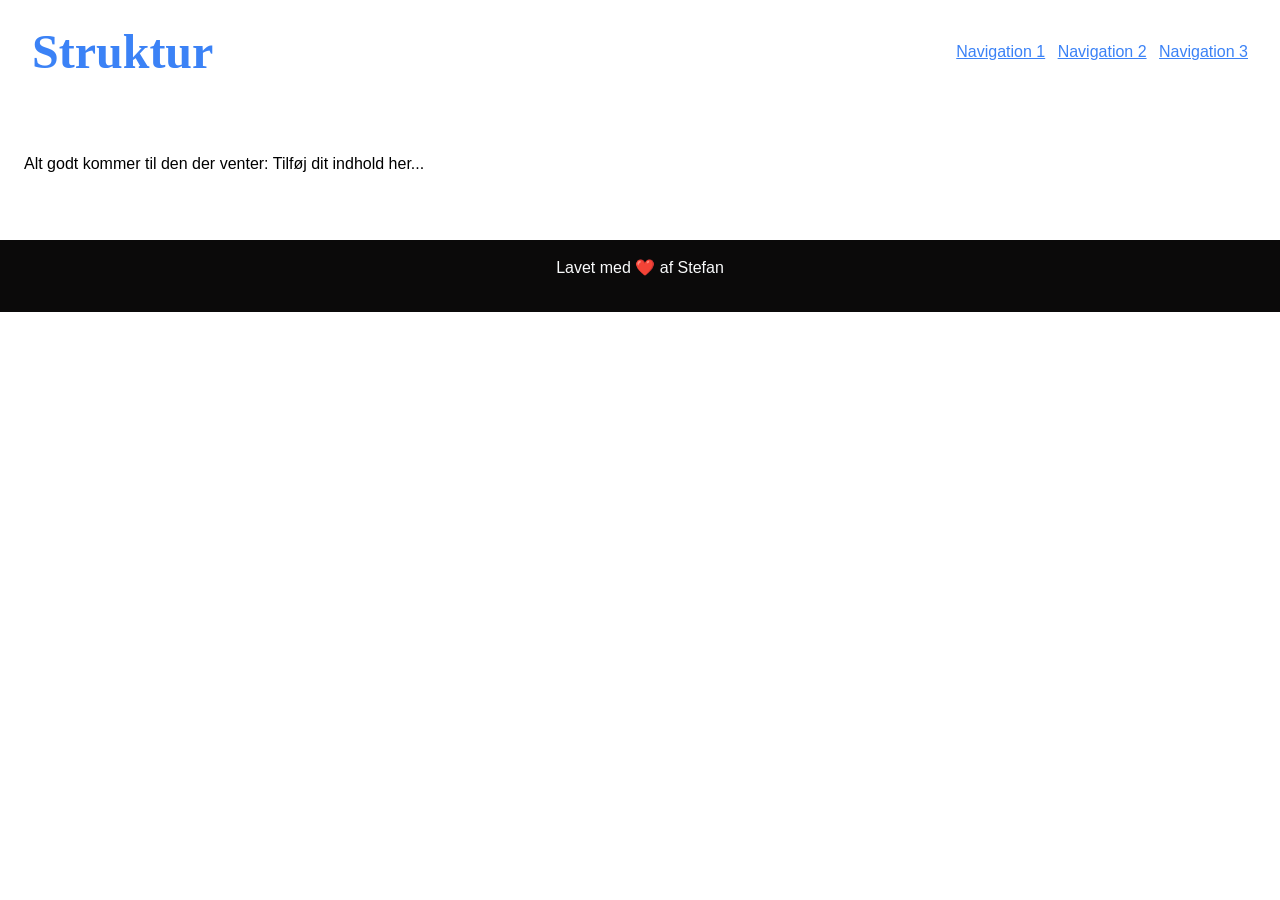
==== blank.html @ 2397a7b3 "Initial commit" ====
<!DOCTYPE html>
<html lang="da">
<head>
    <meta charset="UTF-8">
    <meta name="viewport" content="width=device-width, initial-scale=1.0">
    <link rel="stylesheet" href="system.css">
    <title>Blank Struktur</title>
</head>
<body>
    <!-- Header -->
    <header class="">
        <div class="container flex flex-row justify-between items-center p-md">
            <div class="logo"><a href="/" class="text-decoration-none text-xl">Struktur</a></div>
            <nav class="hidden visible-md">
                <a href="#" class="p-r-sm">Navigation 1</a>
                <a href="#" class="p-r-sm">Navigation 2</a>
                <a href="#">Navigation 3</a>
            </nav>
            <div class="navicon hidden-md">
                <svg xmlns="http://www.w3.org/2000/svg" fill="none" viewBox="0 0 24 24" stroke-width="1.5" stroke="currentColor" class="size-6" height="32" width="32">
                <path stroke-linecap="round" stroke-linejoin="round" d="M3.75 6.75h16.5M3.75 12h16.5m-16.5 5.25h16.5" />
                </svg>
            </div>
            <nav class="mobile-menu hidden flex-col justify-center items-center hidden-md">
                <a href="#" class="p-r-sm">Navigation 1</a>
                <a href="#" class="p-r-sm">Navigation 2</a>
                <a href="#">Navigation 3</a>
            </nav>
        </div>
    </header>
    <!-- Header slut -->

    <!-- Main -->
    <main>
        <div class="container grid">
            <div class="col-12 ">
                <p>Alt godt kommer til den der venter: Tilføj dit indhold her...</p>
            </div>
        </div>
    </main>
    <!-- Main slut -->

    <!-- Footer -->
    <footer class="container-full bg-dark text-bright">
        <div class="container text-center p-md">
            <p>Lavet med ❤️ af Stefan</p>
        </div>
    </footer>

    <!-- Inkluderer scripts-->
    <script src="js.js"></script>
</body>
</html>
---- system.css ----
/*
System styles
1: Reset
2: Variable & tokens
3: Layout containers & Breakpoints
4: Layout/Grid
5: Tekst & Typografi
6: Forms
7: Links & Buttons
8: Medier
9: Hjælpere
10: Komponenter
11: Animationer
12: Custom CSS
*/

/* ========== 1: Reset ========== */

* {
  margin: 0;
  padding: 0;
  box-sizing: border-box;
}

body {
  font-family: system-ui, -apple-system, sans-serif;
  line-height: 1.5;
  -webkit-font-smoothing: antialiased;
  -moz-osx-font-smoothing: grayscale;
}

ul, ol {
  list-style: none;
}

a {
  text-decoration: none;
  color: inherit;
}

img {
  max-width: 100%;
  display: block;
}

button, input, textarea, select {
  font: inherit;
  border: none;
  background: transparent;
}

:focus-visible {
  outline: 2px solid currentColor;
  outline-offset: 2px;
}



/* ========== 2: Variable & tokens ========== */

:root {
/* farver*/
    --color-primary: rgba(59, 130, 246, 1); /* En blålig primærfarve */
    --color-primary-light: rgba(99, 156, 255, 1);
    --color-primary-dark: rgba(37, 99, 235, 1);
    --color-secondary: rgba(249, 115, 22, 1); /* En orange sekundærfarve */
    --color-secondary-light: rgba(251, 146, 60, 1);
    --color-secondary-dark: rgba(234, 88, 12, 1);
    --color-dark: rgb(11, 10, 10);
    --color-bright: rgba(249, 250, 251, 1);

/* Spacing */
    --space-zero: 0;
    --space-xs: 0.25rem;
    --space-sm: 0.5rem;
    --space-md: 1rem;
    --space-lg: 1.5rem;
    --space-xl: 2rem;
    --space-xxl: 3rem;
    --space-xxxl: 6rem;

/* Font-størrelser */
    --font-size-sm: 0.75rem;
    --font-size-base: 1rem;
    --font-size-md: 1.5rem;
    --font-size-lg: 2rem;
    --font-size-xl: 3rem;
    --font-weight-light: 300;
    --font-weight-normal: 400;
    --font-weight-bold: 700;

/* Fonte */
  --font-family-sans: sans-serif;
  --font-family-serif: serif;
  --font-family-mono: monospace;

/* Containers */
    --container-full: 100%;
    --container-wide: 1280px;
    --container-narrow: 640px;
    --container-fluid: calc(100% - var(--space-md) * 2);
    --container-padding: 1rem;
    --container-padding-sm: 0.5rem;

  /* Borders & Radius */
  --radius-sm: 0.25rem;
  --radius-md: 0.5rem;
  --radius-lg: 1rem;
  --radius-full: 9999px;

  --border-width-sm: 1px;
  --border-width-md: 2px;
  --border-width-lg: 4px;

  /* Shadows */
  --shadow-sm: 0 1px 2px rgba(0, 0, 0, 0.1);
  --shadow-md: 0 4px 6px rgba(0, 0, 0, 0.1);
  --shadow-lg: 0 10px 15px rgba(0, 0, 0, 0.1);
}

/* Surface Tokens / classes*/
.bg-primary {
    background-color: var(--color-primary);
}
.text-primary {
    color: var(--color-primary);
}
.bg-primary-light {
    background-color: var(--color-primary-light);
}
.text-primary-light {
    color: var(--color-primary-light);
}
.bg-primary-dark {
    background-color: var(--color-primary-dark);
}
.text-primary-dark {
    color: var(--color-primary-dark);
}
.bg-secondary {
    background-color: var(--color-secondary);
}
.text-secondary {
    color: var(--color-secondary);
}
.bg-secondary-light {
    background-color: var(--color-secondary-light);
}
.text-secondary-light {
    color: var(--color-secondary-light);
}
.bg-secondary-dark {
    background-color: var(--color-secondary-dark);
}
.text-secondary-dark {
    color: var(--color-secondary-dark);
}

.bg-dark {
    background-color: var(--color-dark);
}
.text-dark {
    color: var(--color-dark);
}
.bg-bright {
    background-color: var(--color-bright);
}
.text-bright {
    color: var(--color-bright);
}

/* rounded tokens /classes */
.rounded-sm {
    border-radius: var(--radius-sm);
}
.rounded-md {
    border-radius: var(--radius-md);
}
.rounded-lg {
    border-radius: var(--radius-lg);
}
.rounded-full {
    border-radius: var(--radius-full);
}
.rounded-sm-top {
    border-top-left-radius: var(--radius-sm);
    border-top-right-radius: var(--radius-sm);
}
.rounded-md-top {
    border-top-left-radius: var(--radius-md);
    border-top-right-radius: var(--radius-md);
}
.rounded-lg-top {
    border-top-left-radius: var(--radius-lg);
    border-top-right-radius: var(--radius-lg);
}
.rounded-full-top {
    border-top-left-radius: var(--radius-full);
    border-top-right-radius: var(--radius-full);
}
.rounded-sm-bottom {
    border-bottom-left-radius: var(--radius-sm);
    border-bottom-right-radius: var(--radius-sm);
}
.rounded-md-bottom {
    border-bottom-left-radius: var(--radius-md);
    border-bottom-right-radius: var(--radius-md);
}
.rounded-lg-bottom {
    border-bottom-left-radius: var(--radius-lg);
    border-bottom-right-radius: var(--radius-lg);
}
.rounded-full-bottom {
    border-bottom-left-radius: var(--radius-full);
    border-bottom-right-radius: var(--radius-full);
}

/*border tokens classes*/
.border-sm {
    border: var(--border-width-sm) solid currentColor;
}
.border-md {
    border: var(--border-width-md) solid currentColor;
}
.border-lg {
    border: var(--border-width-lg) solid currentColor;
}

/* ========== 3: Layout containers & Breakpoints ========== */

.container {
    width: var(--container-fluid);
    max-width: var(--container-wide);
    margin: 0 auto;
    }

.container-narrow{
    width: var(--container-fluid);
    max-width: var(--container-narrow);
    margin: 0 auto;
}

.container-full {
    width: var(--container-full);
    margin: 0 auto;
}

.container, .container-narrow, .container-fluid {
    padding: var(--space-xxl) var(--space-md);
}



/* ========== 4: Layout/Grid ========== */

/* Grundlæggende grid (mobile-first) */
.grid {
    display: grid;
    grid-template-columns: repeat(12, 1fr);
    gap: var(--space-sm); 
    margin: 0 calc(var(--space-sm) / 2);
    grid-auto-rows: minmax(var(--space-xl), auto);
}
@media (min-width: 400px) {
    .grid {
        gap: var(--space-md); 
        margin: 0 calc(var(--space-md) / 2);
    }
}

/* Responsive kolonne-klasser  */
.col-1 { grid-column: auto / span 1; }
.col-2 { grid-column: auto / span 2; }
.col-3 { grid-column: auto / span 3; }
.col-4 { grid-column: auto / span 4; }
.col-5 { grid-column: auto / span 5; }
.col-6 { grid-column: auto / span 6; }
.col-7 { grid-column: auto / span 7; }
.col-8 { grid-column: auto / span 8; }
.col-9 { grid-column: auto / span 9; }
.col-10 { grid-column: auto / span 10; }
.col-11 { grid-column: auto / span 11; }
.col-12 { grid-column: auto / span 12; }

/* Mellemstore skærme (sm: ≥760px) */
@media (min-width: 760px) {
    .col-sm-1 { grid-column: auto / span 1; }
    .col-sm-2 { grid-column: auto / span 2; }
    .col-sm-3 { grid-column: auto / span 3; }
    .col-sm-4 { grid-column: auto / span 4; }
    .col-sm-5 { grid-column: auto / span 5; }
    .col-sm-6 { grid-column: auto / span 6; }
    .col-sm-7 { grid-column: auto / span 7; }
    .col-sm-8 { grid-column: auto / span 8; }
    .col-sm-9 { grid-column: auto / span 9; }
    .col-sm-10 { grid-column: auto / span 10; }
    .col-sm-11 { grid-column: auto / span 11; }
    .col-sm-12 { grid-column: auto / span 12; }
}

/* Store skærme (md: ≥960px) */
@media (min-width: 960px) {
    .col-md-1 { grid-column: auto / span 1; }
    .col-md-2 { grid-column: auto / span 2; }
    .col-md-3 { grid-column: auto / span 3; }
    .col-md-4 { grid-column: auto / span 4; }
    .col-md-5 { grid-column: auto / span 5; }
    .col-md-6 { grid-column: auto / span 6; }
    .col-md-7 { grid-column: auto / span 7; }
    .col-md-8 { grid-column: auto / span 8; }
    .col-md-9 { grid-column: auto / span 9; }
    .col-md-10 { grid-column: auto / span 10; }
    .col-md-11 { grid-column: auto / span 11; }
    .col-md-12 { grid-column: auto / span 12; }
}

/* Extra store skærme (lg: ≥1280px) */
@media (min-width: 1280px) {
    .col-lg-1 { grid-column: auto / span 1; }
    .col-lg-2 { grid-column: auto / span 2; }
    .col-lg-3 { grid-column: auto / span 3; }
    .col-lg-4 { grid-column: auto / span 4; }
    .col-lg-5 { grid-column: auto / span 5; }
    .col-lg-6 { grid-column: auto / span 6; }
    .col-lg-7 { grid-column: auto / span 7; }
    .col-lg-8 { grid-column: auto / span 8; }
    .col-lg-9 { grid-column: auto / span 9; }
    .col-lg-10 { grid-column: auto / span 10; }
    .col-lg-11 { grid-column: auto / span 11; }
    .col-lg-12 { grid-column: auto / span 12; }
}

/* Col-start classes til at definere startpositioner...*/
.col-start-1 { grid-column-start: 1; }
.col-start-2 { grid-column-start: 2; }
.col-start-3 { grid-column-start: 3; }
.col-start-4 { grid-column-start: 4; }
.col-start-5 { grid-column-start: 5; }
.col-start-6 { grid-column-start: 6; }
.col-start-7 { grid-column-start: 7; }
.col-start-8 { grid-column-start: 8; }
.col-start-9 { grid-column-start: 9; }
.col-start-10 { grid-column-start: 10; }
.col-start-11 { grid-column-start: 11; }
.col-start-12 { grid-column-start: 12; }

/* Mellemstore skærme (sm: ≥760px) */
@media (min-width: 760px) {
    .col-sm-start-1 { grid-column-start: 1; }
    .col-sm-start-2 { grid-column-start: 2; }
    .col-sm-start-3 { grid-column-start: 3; }
    .col-sm-start-4 { grid-column-start: 4; }
    .col-sm-start-5 { grid-column-start: 5; }
    .col-sm-start-6 { grid-column-start: 6; }
    .col-sm-start-7 { grid-column-start: 7; }
    .col-sm-start-8 { grid-column-start: 8; }
    .col-sm-start-9 { grid-column-start: 9; }
    .col-sm-start-10 { grid-column-start: 10; }
    .col-sm-start-11 { grid-column-start: 11; }
    .col-sm-start-12 { grid-column-start: 12; }
}

/* Store skærme (md: ≥960px) */
@media (min-width: 960px) {
    .col-md-start-1 { grid-column-start: 1; }
    .col-md-start-2 { grid-column-start: 2; }
    .col-md-start-3 { grid-column-start: 3; }
    .col-md-start-4 { grid-column-start: 4; }
    .col-md-start-5 { grid-column-start: 5; }
    .col-md-start-6 { grid-column-start: 6; }
    .col-md-start-7 { grid-column-start: 7; }
    .col-md-start-8 { grid-column-start: 8; }
    .col-md-start-9 { grid-column-start: 9; }
    .col-md-start-10 { grid-column-start: 10; }
    .col-md-start-11 { grid-column-start: 11; }
    .col-md-start-12 { grid-column-start: 12; }
}

/* Extra store skærme (lg: ≥1200px) */
@media (min-width: 1200px) {
    .col-lg-start-1 { grid-column-start: 1; }
    .col-lg-start-2 { grid-column-start: 2; }
    .col-lg-start-3 { grid-column-start: 3; }
    .col-lg-start-4 { grid-column-start: 4; }
    .col-lg-start-5 { grid-column-start: 5; }
    .col-lg-start-6 { grid-column-start: 6; }
    .col-lg-start-7 { grid-column-start: 7; }
    .col-lg-start-8 { grid-column-start: 8; }
    .col-lg-start-9 { grid-column-start: 9; }
    .col-lg-start-10 { grid-column-start: 10; }
    .col-lg-start-11 { grid-column-start: 11; }
    .col-lg-start-12 { grid-column-start: 12; }
}

/* Nested grid */
.nested-grid {
    display: grid;
    grid-template-columns: repeat(12, 1fr);
    gap: var(--space-md); /* 2 * 8px */
    margin-top: var(--space-xl); /* 2 * 8px */
}

/* Kolonne-klasser til det nestede grid */
.nested-grid > [class*="col-"] {
    background-color: #e0e0e0;
    border: 1px solid #ccc;
}

/* Lodret justering af indhold */
    .content-start { align-content: flex-start; }
    .content-center { align-content: center; }
    .content-end { align-content: flex-end; }
    .content-between { align-content: space-between; }
    .content-around { align-content: space-around; }
    .content-stretch { align-content: stretch; }

/* Flexbox classes */

/* Flebox display */
.flex          { display: flex; }
.inline-flex   { display: inline-flex; }

/* Flebox retning */
.flex-row        { flex-direction: row; }
.flex-row-reverse { flex-direction: row-reverse; }
.flex-col        { flex-direction: column; }
.flex-col-reverse { flex-direction: column-reverse; }

/* Justering af indhold */
.justify-start    { justify-content: flex-start; }
.justify-end      { justify-content: flex-end; }
.justify-center   { justify-content: center; }
.justify-between  { justify-content: space-between; }
.justify-around   { justify-content: space-around; }
.justify-evenly   { justify-content: space-evenly; }

/* Lodret justering */
.items-start      { align-items: flex-start; }
.items-end        { align-items: flex-end; }
.items-center     { align-items: center; }
.items-baseline   { align-items: baseline; }
.items-stretch    { align-items: stretch; }

/* Individuel lodret justering */
.self-start      { align-self: flex-start; }
.self-end        { align-self: flex-end; }
.self-center     { align-self: center; }
.self-baseline   { align-self: baseline; }
.self-stretch    { align-self: stretch; }

/* Individuel vandret justering */
.justify-self-start  { justify-self: start; }
.justify-self-end    { justify-self: end; }
.justify-self-center { justify-self: center; }
.justify-self-stretch { justify-self: stretch; }

/* Omflytning */
.flex-wrap        { flex-wrap: wrap; }
.flex-nowrap      { flex-wrap: nowrap; }
.flex-wrap-reverse { flex-wrap: wrap-reverse; }

/* Gaps = Afstand mellem elementer */
.gap-zero   { gap: var(--space-zero); }
.gap-xs  { gap: var(--space-xs); }
.gap-sm  { gap: var(--space-sm); }
.gap-md  { gap: var(--space-md); }
.gap-lg  { gap: var(--space-lg); }  
.gap-xl  { gap: var(--space-xl); }
.gap-xxl { gap: var(--space-xxl); }

/* Små skærme (≥400px) */
@media (min-width: 400px) {
  .xs\:gap-zero   { gap: var(--space-zero); }
  .xs\:gap-xs  { gap: var(--space-xs); }
  .xs\:gap-sm  { gap: var(--space-sm); }
  .xs\:gap-md  { gap: var(--space-md); }
  .xs\:gap-lg  { gap: var(--space-lg); }  
  .xs\:gap-xl  { gap: var(--space-xl); }
  .xs\:gap-xxl { gap: var(--space-xxl); }
}

/* Tablet skærme (≥760px) */
@media (min-width: 760px) {
  .sm\:gap-zero   { gap: var(--space-zero); }
  .sm\:gap-xs  { gap: var(--space-xs); }
  .sm\:gap-sm  { gap: var(--space-sm); }
  .sm\:gap-md  { gap: var(--space-md); }
  .sm\:gap-lg  { gap: var(--space-lg); }  
  .sm\:gap-xl  { gap: var(--space-xl); }
  .sm\:gap-xxl { gap: var(--space-xxl); }
}

/* Mellemstore skærme (≥960px) */
@media (min-width: 960px) {
  .md\:gap-zero   { gap: var(--space-zero); }
  .md\:gap-xs  { gap: var(--space-xs); }
  .md\:gap-sm  { gap: var(--space-sm); }
  .md\:gap-md  { gap: var(--space-md); }
  .md\:gap-lg  { gap: var(--space-lg); }  
  .md\:gap-xl  { gap: var(--space-xl); }
  .md\:gap-xxl { gap: var(--space-xxl); }
}

/* Store skærme (≥1200px) */
@media (min-width: 1200px) {
  .lg\:gap-zero   { gap: var(--space-zero); }
  .lg\:gap-xs  { gap: var(--space-xs); }
  .lg\:gap-sm  { gap: var(--space-sm); }
  .lg\:gap-md  { gap: var(--space-md); }
  .lg\:gap-lg  { gap: var(--space-lg); }  
  .lg\:gap-xl  { gap: var(--space-xl); }
  .lg\:gap-xxl { gap: var(--space-xxl); }
}



/* ========== 5: Tekst & Typografi ========== */

body {
    font-size: var(--font-size-base);
    font-family: var(--font-family-sans);
    line-height: 1.5;
}
p {
  margin-bottom: var(--space-md);
}
h1, h2, h3, .text-xl, .text-lg, .text-md {
    font-weight: var(--font-weight-bold);
    margin-bottom: var(--space-md);
    font-family: var(--font-family-serif);
    line-height: 1.5;
}
.text-sm {
    font-size: var(--font-size-sm);
}
h1, .text-xl {
    font-size: var(--font-size-xl);
}
h2, .text-lg {
    font-size: var(--font-size-lg);
}
h3, .text-md {
    font-size: var(--font-size-md);
}
.text-light{
    font-weight: var(--font-weight-light);
}
.text-normal{
    font-weight: var(--font-weight-normal);
}
.text-bold{
    font-weight: var(--font-weight-bold);
}

/* Tekstjustering */
/* Standard tekstjustering (mobil-first) */
.text-left   { text-align: left; }
.text-center { text-align: center; }
.text-right  { text-align: right; }
.text-justify { text-align: justify; }

/* Tablet skærme (≥760px) */
@media (min-width: 760px) {
    .sm\:text-left   { text-align: left; }
    .sm\:text-center { text-align: center; }
    .sm\:text-right  { text-align: right; }
    .sm\:text-justify { text-align: justify; }
}

/* Mellemstore skærme (≥960px) */
@media (min-width: 960px) {
    .md\:text-left   { text-align: left; }
    .md\:text-center { text-align: center; }
    .md\:text-right  { text-align: right; }
    .md\:text-justify { text-align: justify; }
}

/* Store skærme (≥1200px) */
@media (min-width: 1200px) {
    .lg\:text-left   { text-align: left; }
    .lg\:text-center { text-align: center; }
    .lg\:text-right  { text-align: right; }
    .lg\:text-justify { text-align: justify; }
}



/* ========== 6: Forms ========== */
.form-group {
  margin-bottom: var(--space-md);
}

label {
  display: block;
  margin-bottom: var(--space-xs);
  font-weight: var(--font-weight-bold);
  color: var(--color-dark);
}

input,
textarea,
select {
  width: 100%;
  padding: var(--space-sm) var(--space-md);
  border: 1px solid #d1d5db;
  border-radius: var(--radius-sm);
  font-family: inherit;
  font-size: var(--font-size-base);
  transition: border-color 0.2s ease, box-shadow 0.2s ease;
}

input:focus,
textarea:focus,
select:focus {
  outline: none;
  border-color: var(--color-primary);
  box-shadow: 0 0 0 3px rgba(59, 130, 246, 0.1);
}

input[type="checkbox"],
input[type="radio"] {
  width: auto;
  margin-right: var(--space-xs);
}

.form-help {
  font-size: var(--font-size-sm);
  color: #6b7280;
  margin-top: var(--space-xs);
}

/* Form validering */
input:invalid,
textarea:invalid,
select:invalid {
  border-color: var(--color-error);
}

input:valid,
textarea:valid,
select:valid {
  border-color: var(--color-success);
}

/* File input */
input[type="file"] {
  border: none;
  padding: 0;
}

/* Range input */
input[type="range"] {
  width: 100%;
  height: 4px;
  -webkit-appearance: none;
  background: #e5e7eb;
  border-radius: var(--radius-full);
  outline: none;
}

input[type="range"]::-webkit-slider-thumb {
  -webkit-appearance: none;
  appearance: none;
  width: var(--space-md);
  height: var(--space-md);
  background: var(--color-primary);
  border-radius: var(--radius-full);
  cursor: pointer;
}




/* ========== 7: links & Buttons ========== */

input[type="submit"],
button, .btn {
  background-color: var(--color-primary);
  color: var(--color-bright);
  padding: var(--space-sm) var(--space-md);
  border: 1px solid var(--color-primary-dark);
  border-radius: var(--radius-sm);
  cursor: pointer;
  transition: background-color 0.2s ease;
    text-decoration: none;
}   
input[type="submit"]:hover,
button:hover, .btn:hover {
  background-color: var(--color-primary-dark);
   text-decoration: none;
   color: var(--color-bright);
}

/* Knap-varianter */
.btn-primary {
  background-color: var(--color-primary);
  color: white;
}

.btn-primary:hover {
  background-color: var(--color-primary-dark);
}

.btn-secondary {
  background-color: var(--color-secondary);
  color: white;
}

.btn-secondary:hover {
  background-color: var(--color-secondary-dark);
}

.btn-outline {
  background-color: transparent;
  color: var(--color-bright);
  border-color: var(--color-primary);
}

.btn-outline:hover {
  background-color: var(--color-primary-light);
  color: white;
}

/* knap størrelser*/
.btn-sm {
  padding: var(--space-xs) var(--space-sm);
  font-size: var(--font-size-sm);
}

.btn-md {
  padding: var(--space-sm) var(--space-md);
  font-size: var(--font-size-base);
}

.btn-lg {
  padding: var(--space-md) var(--space-lg);
  font-size: var(--font-size-lg);
}
.btn-full{
  padding: var(--space-md) var(--space-lg);
  font-size: var(--font-size-lg);
  width: 100%;
}


/* links / a hrefs*/
a {
  color: var(--color-primary);
  text-decoration: underline;
  transition: color 0.2s ease;
}

a:hover {
  color: var(--color-primary-dark);
  text-decoration: none;
}



/* ========== 8: Medier ========== */
img {
    width: 100%;
    max-width: 100%;
    height: auto;
}




/* ========== 9: Hjælpere ========== */

/*fjern tekstunderstregning*/
.text-decoration-none { text-decoration: none; }

/* Mobil (default) */
.hidden   { display: none; }
.visible    { display: block; }

/* Mellemstore skærme (sm: ≥760px) */
@media (min-width: 760px) {
  .hidden-sm   { display: none; }
  .visible-sm    { display: block; }
}

/* Store skærme (md: ≥960px) */
@media (min-width: 960px) {
  .hidden-md   { display: none; }
  .visible-md    { display: block; }
}

/* Extra store skærme (lg: ≥1200px) */
@media (min-width: 1200px) {
  .hidden-lg   { display: none; }
  .visible-lg    { display: block; }
}

/* Padding classes */
.p-zero { padding: var(--space-zero); }
.p-xs { padding: var(--space-xs); }
.p-sm { padding: var(--space-sm); }
.p-md { padding: var(--space-md); }   
.p-lg { padding: var(--space-lg); }
.p-xl { padding: var(--space-xl); } 
.p-xxl { padding: var(--space-xxl); }
.p-xxxl { padding: var(--space-xxxl); }
.p-t-zero { padding-top: var(--space-zero); }
.p-t-xs { padding-top: var(--space-xs); }
.p-t-sm { padding-top: var(--space-sm); }
.p-t-md { padding-top: var(--space-md); }   
.p-t-lg { padding-top: var(--space-lg); }
.p-t-xl { padding-top: var(--space-xl); } 
.p-t-xxl { padding-top: var(--space-xxl); }
.p-t-xxxl { padding-top: var(--space-xxxl); }
.p-r-zero { padding-right: var(--space-zero); }
.p-r-xs { padding-right: var(--space-xs); }
.p-r-sm { padding-right: var(--space-sm); }
.p-r-md { padding-right: var(--space-md); }   
.p-r-lg { padding-right: var(--space-lg); }
.p-r-xl { padding-right: var(--space-xl); } 
.p-r-xxl { padding-right: var(--space-xxl); }
.p-r-xxxl { padding-right: var(--space-xxxl); }
.p-b-zero { padding-bottom: var(--space-zero); }
.p-b-xs { padding-bottom: var(--space-xs); }
.p-b-sm { padding-bottom: var(--space-sm); }
.p-b-md { padding-bottom: var(--space-md); }   
.p-b-lg { padding-bottom: var(--space-lg); }
.p-b-xl { padding-bottom: var(--space-xl); } 
.p-b-xxl { padding-bottom: var(--space-xxl); }
.p-b-xxxl { padding-bottom: var(--space-xxxl); }
.p-l-zero { padding-left: var(--space-zero); }
.p-l-xs { padding-left: var(--space-xs); }
.p-l-sm { padding-left: var(--space-sm); }
.p-l-md { padding-left: var(--space-md); }   
.p-l-lg { padding-left: var(--space-lg); }
.p-l-xl { padding-left: var(--space-xl); } 
.p-l-xxl { padding-left: var(--space-xxl); }
.p-l-xxxl { padding-left: var(--space-xxxl); }

/* Margin classes */
.m-zero { margin: var(--space-zero); }
.m-xs { margin: var(--space-xs); }
.m-sm { margin: var(--space-sm); }
.m-md { margin: var(--space-md); }   
.m-lg { margin: var(--space-lg); }
.m-xl { margin: var(--space-xl); } 
.m-xxl { margin: var(--space-xxl); }
.m-xxxl { margin: var(--space-xxxl); }
.m-t-zero { margin-top: var(--space-zero); }
.m-t-xs { margin-top: var(--space-xs); }
.m-t-sm { margin-top: var(--space-sm); }
.m-t-md { margin-top: var(--space-md); }   
.m-t-lg { margin-top: var(--space-lg); }
.m-t-xl { margin-top: var(--space-xl); } 
.m-t-xxl { margin-top: var(--space-xxl); }
.m-t-xxxl { margin-top: var(--space-xxxl); }
.m-r-zero { margin-right: var(--space-zero); }
.m-r-xs { margin-right: var(--space-xs); }
.m-r-sm { margin-right: var(--space-sm); }
.m-r-md { margin-right: var(--space-md); }   
.m-r-lg { margin-right: var(--space-lg); }
.m-r-xl { margin-right: var(--space-xl); } 
.m-r-xxl { margin-right: var(--space-xxl); }
.m-r-xxxl { margin-right: var(--space-xxxl); }
.m-b-zero { margin-bottom: var(--space-zero); }
.m-b-xs { margin-bottom: var(--space-xs); }
.m-b-sm { margin-bottom: var(--space-sm); }
.m-b-md { margin-bottom: var(--space-md); }   
.m-b-lg { margin-bottom: var(--space-lg); }
.m-b-xl { margin-bottom: var(--space-xl); } 
.m-b-xxl { margin-bottom: var(--space-xxl); }
.m-b-xxxl { margin-bottom: var(--space-xxxl); }
.m-l-zero { margin-left: var(--space-zero); }
.m-l-xs { margin-left: var(--space-xs); }
.m-l-sm { margin-left: var(--space-sm); }
.m-l-md { margin-left: var(--space-md); }   
.m-l-lg { margin-left: var(--space-lg); }
.m-l-xl { margin-left: var(--space-xl); } 
.m-l-xxl { margin-left: var(--space-xxl); }
.m-l-xxxl { margin-left: var(--space-xxxl); }



/* ========== 10: Komponenter ========== */

/*Navbar*/
/* Navbar styling */
.navbarfixed {
    position: fixed;
    top: 0;
    left: 0;
    width: 100%;
    background: var(--color-bright);
}
.mobile-menu{
  position: fixed;
  top: 0;
  left: 0;
  bottom: 0;
  background-color: var(--color-bright);
  width: 100%;
  padding: 96px var(--space-xl);
  z-index: 1000;
}
.mobile-menu a {
  padding: var(--space-sm) 0;
}
.logo, .navicon{
  z-index: 1001;
}

/* Cards */
.card {
  background-color: white;
  border-radius: var(--radius-md);
  box-shadow: var(--shadow-sm);
  padding: var(--space-md);
  margin-bottom: var(--space-md);
  border: 1px solid #f3f4f6;
  transition: box-shadow 0.2s ease, transform 0.2s ease;
}

.card:hover {
  box-shadow: var(--shadow-md);
  transform: translateY(-2px);
}

.card-header {
  margin-bottom: var(--space-md);
}

.card-title {
  font-size: var(--font-size-xl);
  font-weight: var(--font-weight-bold);
  margin-bottom: var(--space-sm);
}

.card-text {
  color: var(--color-secondary-dark);
}

/* ========== 11: Animationer ========== */
/* Glat scrolling for anker-links */
html {
    scroll-behavior: smooth;
}

/* ========== 12: Custom CSS ========== */
/* Tilføj dine egne brugerdefinerede stilarter her - eller tilføj dem i en separat fil */
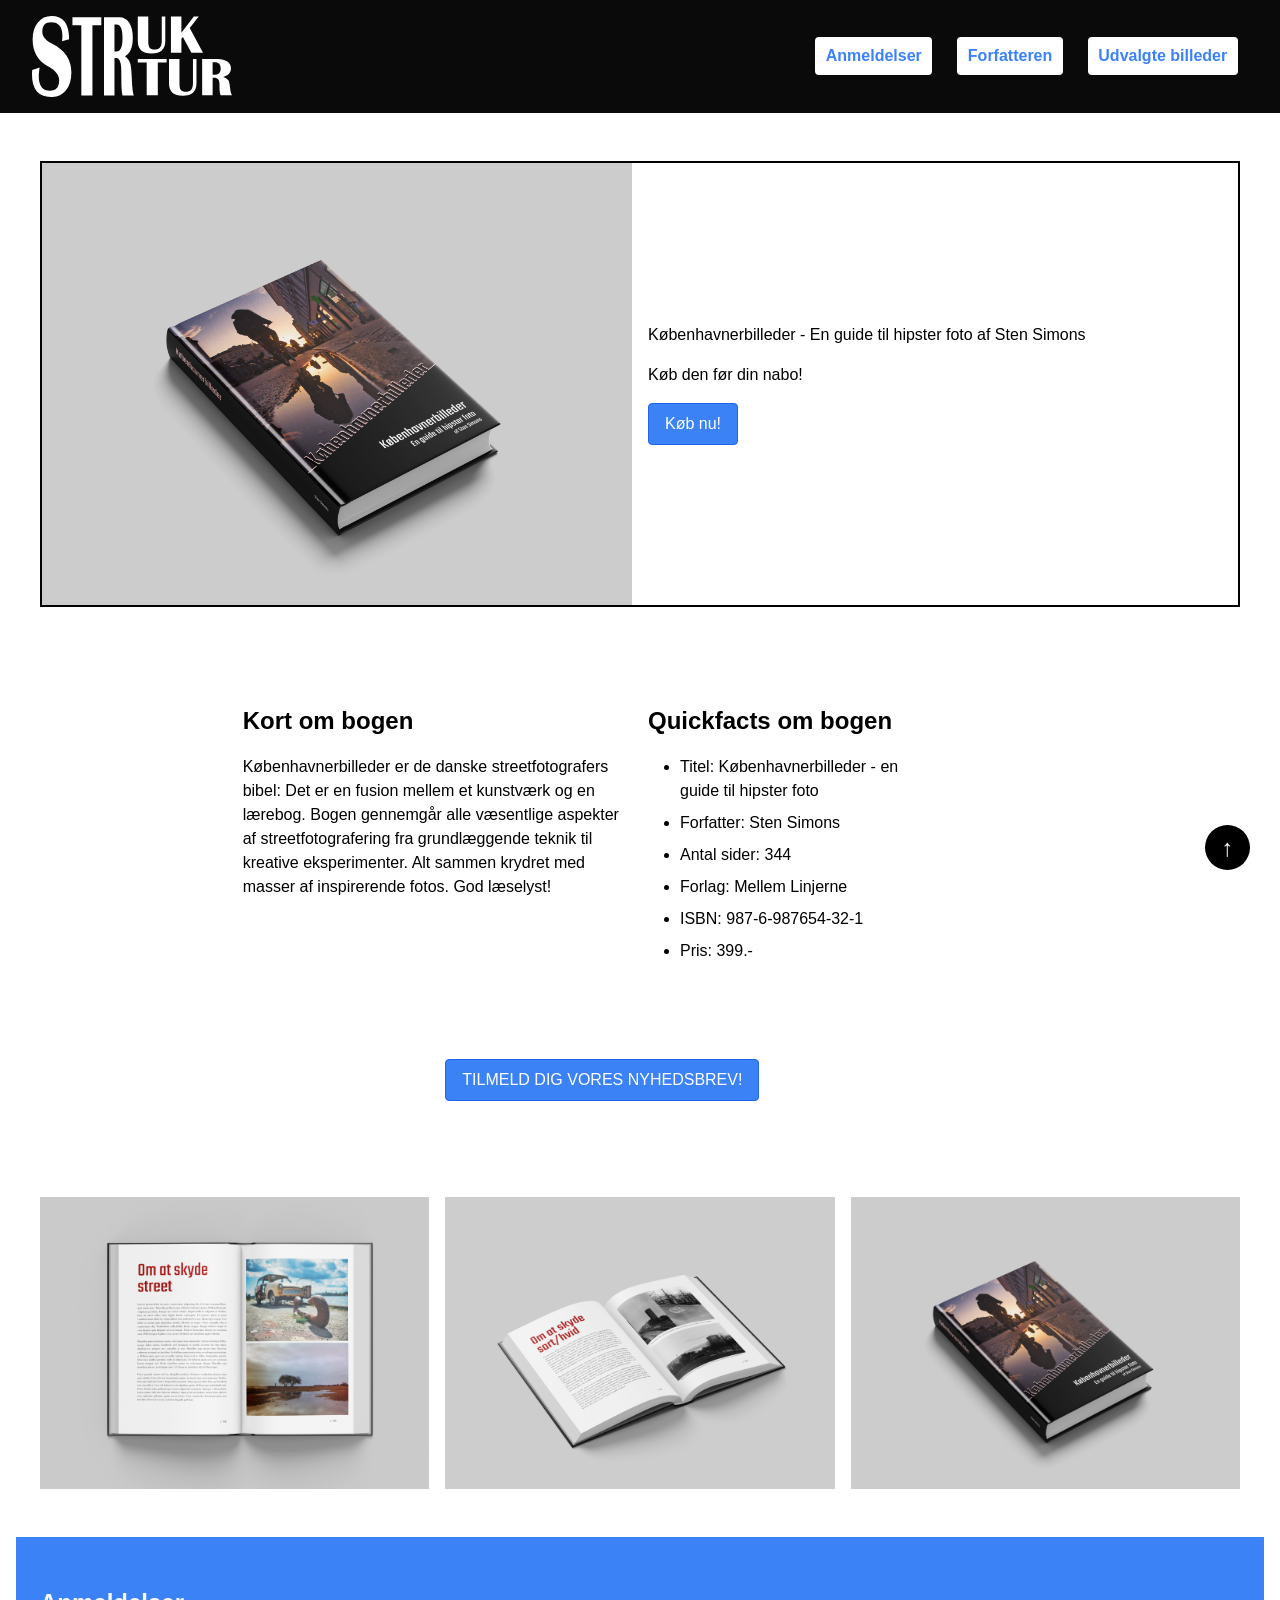
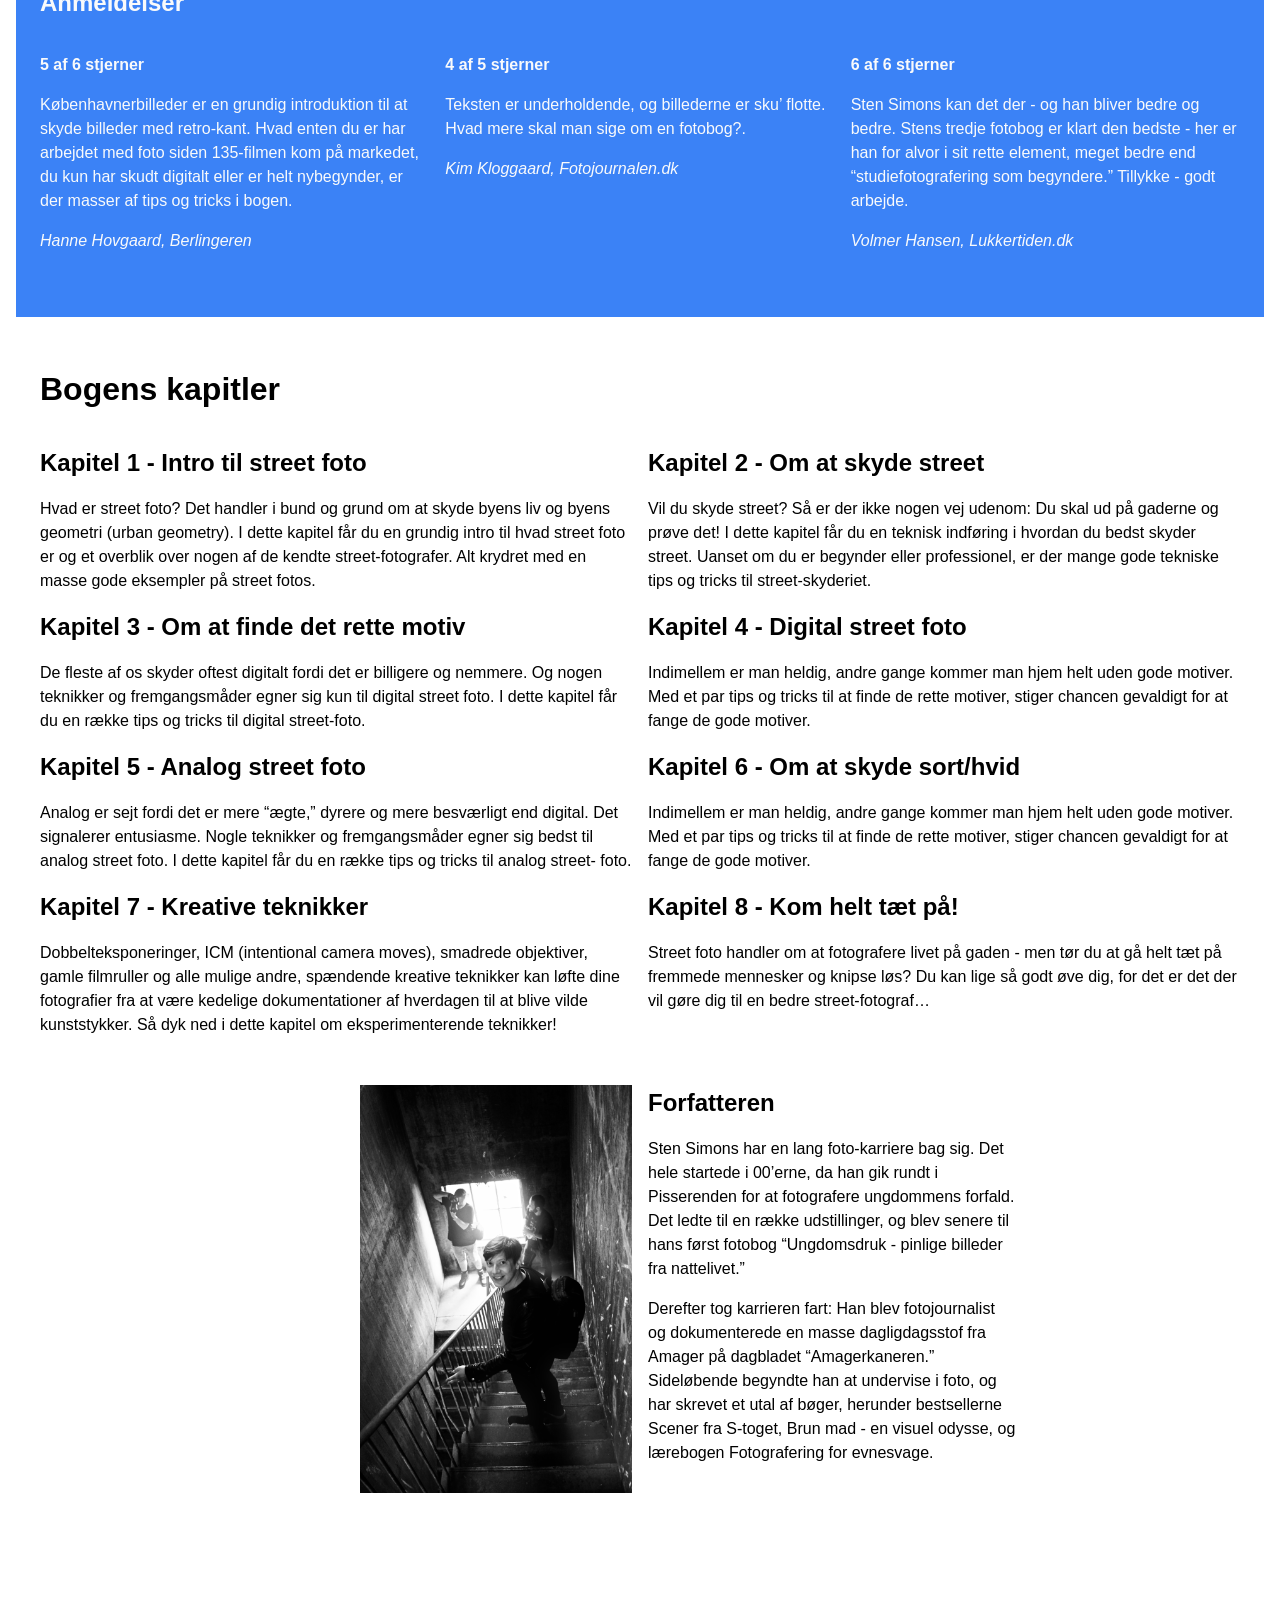
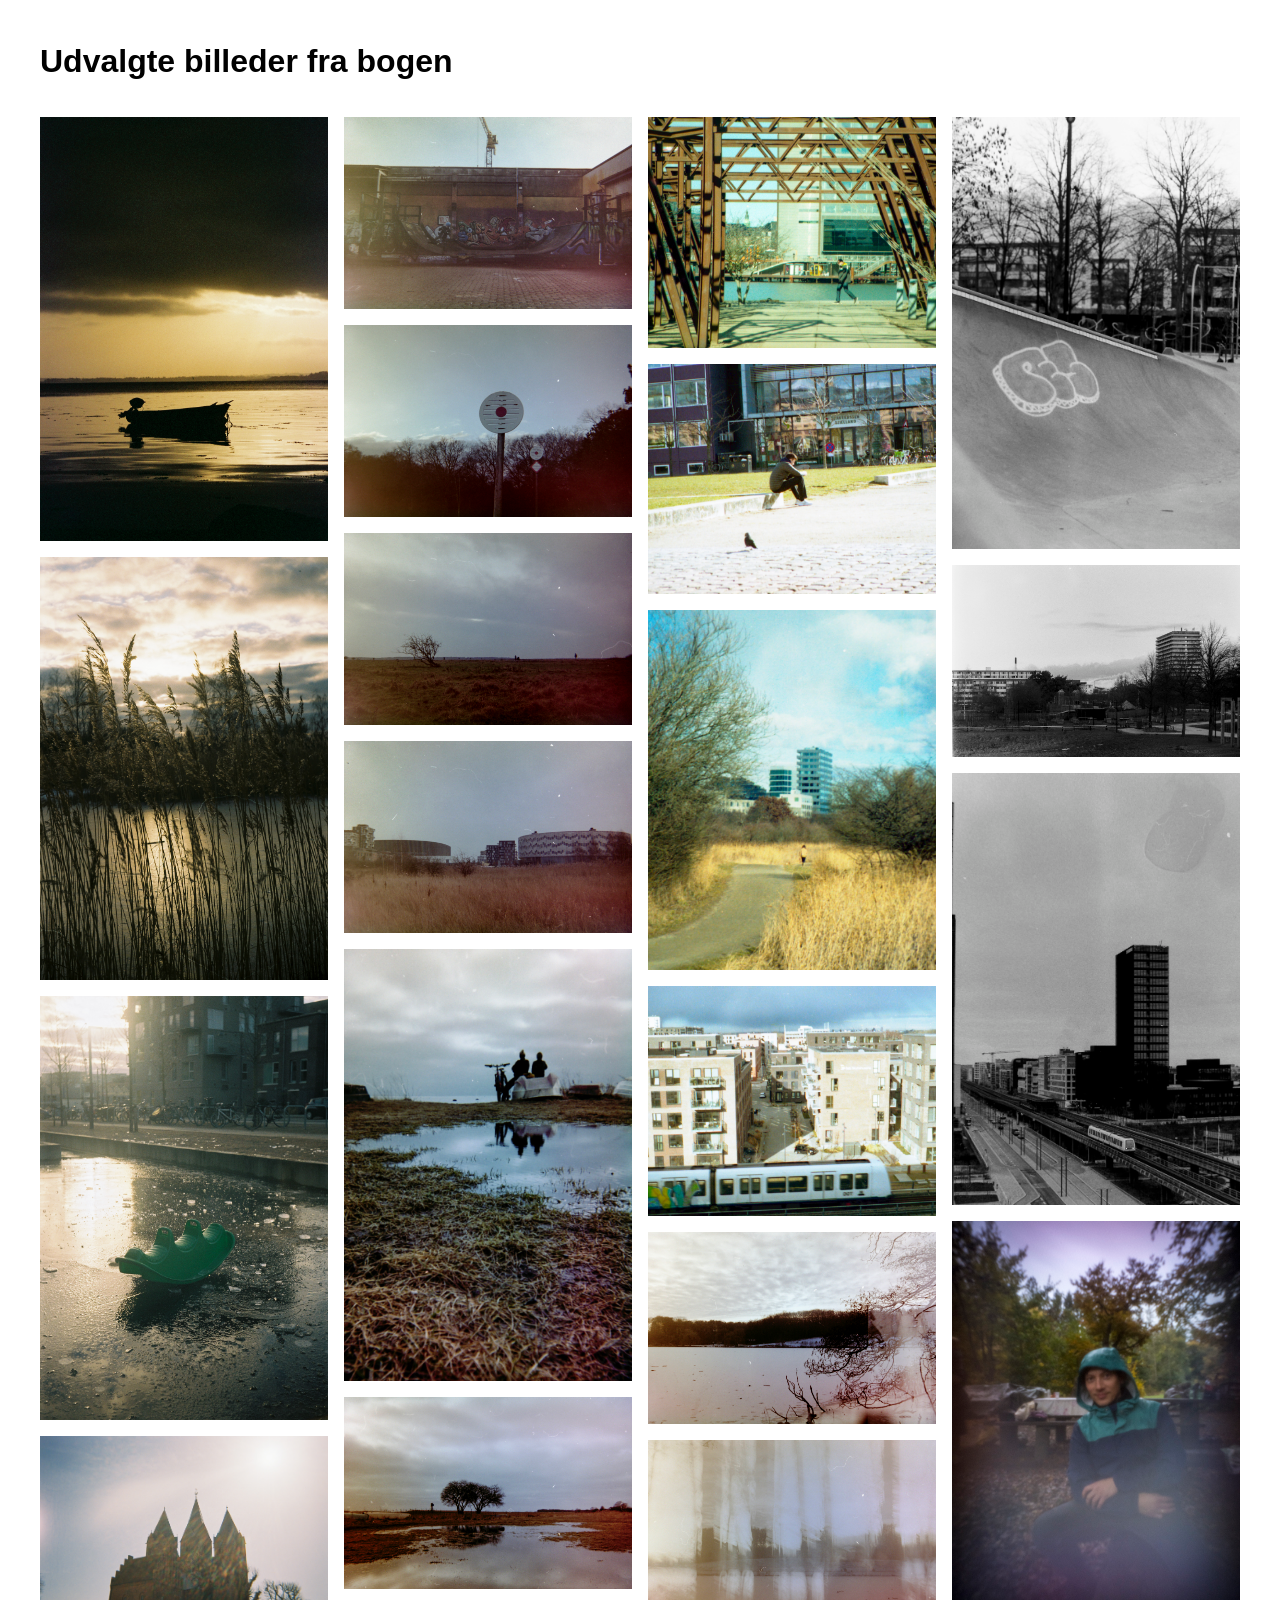
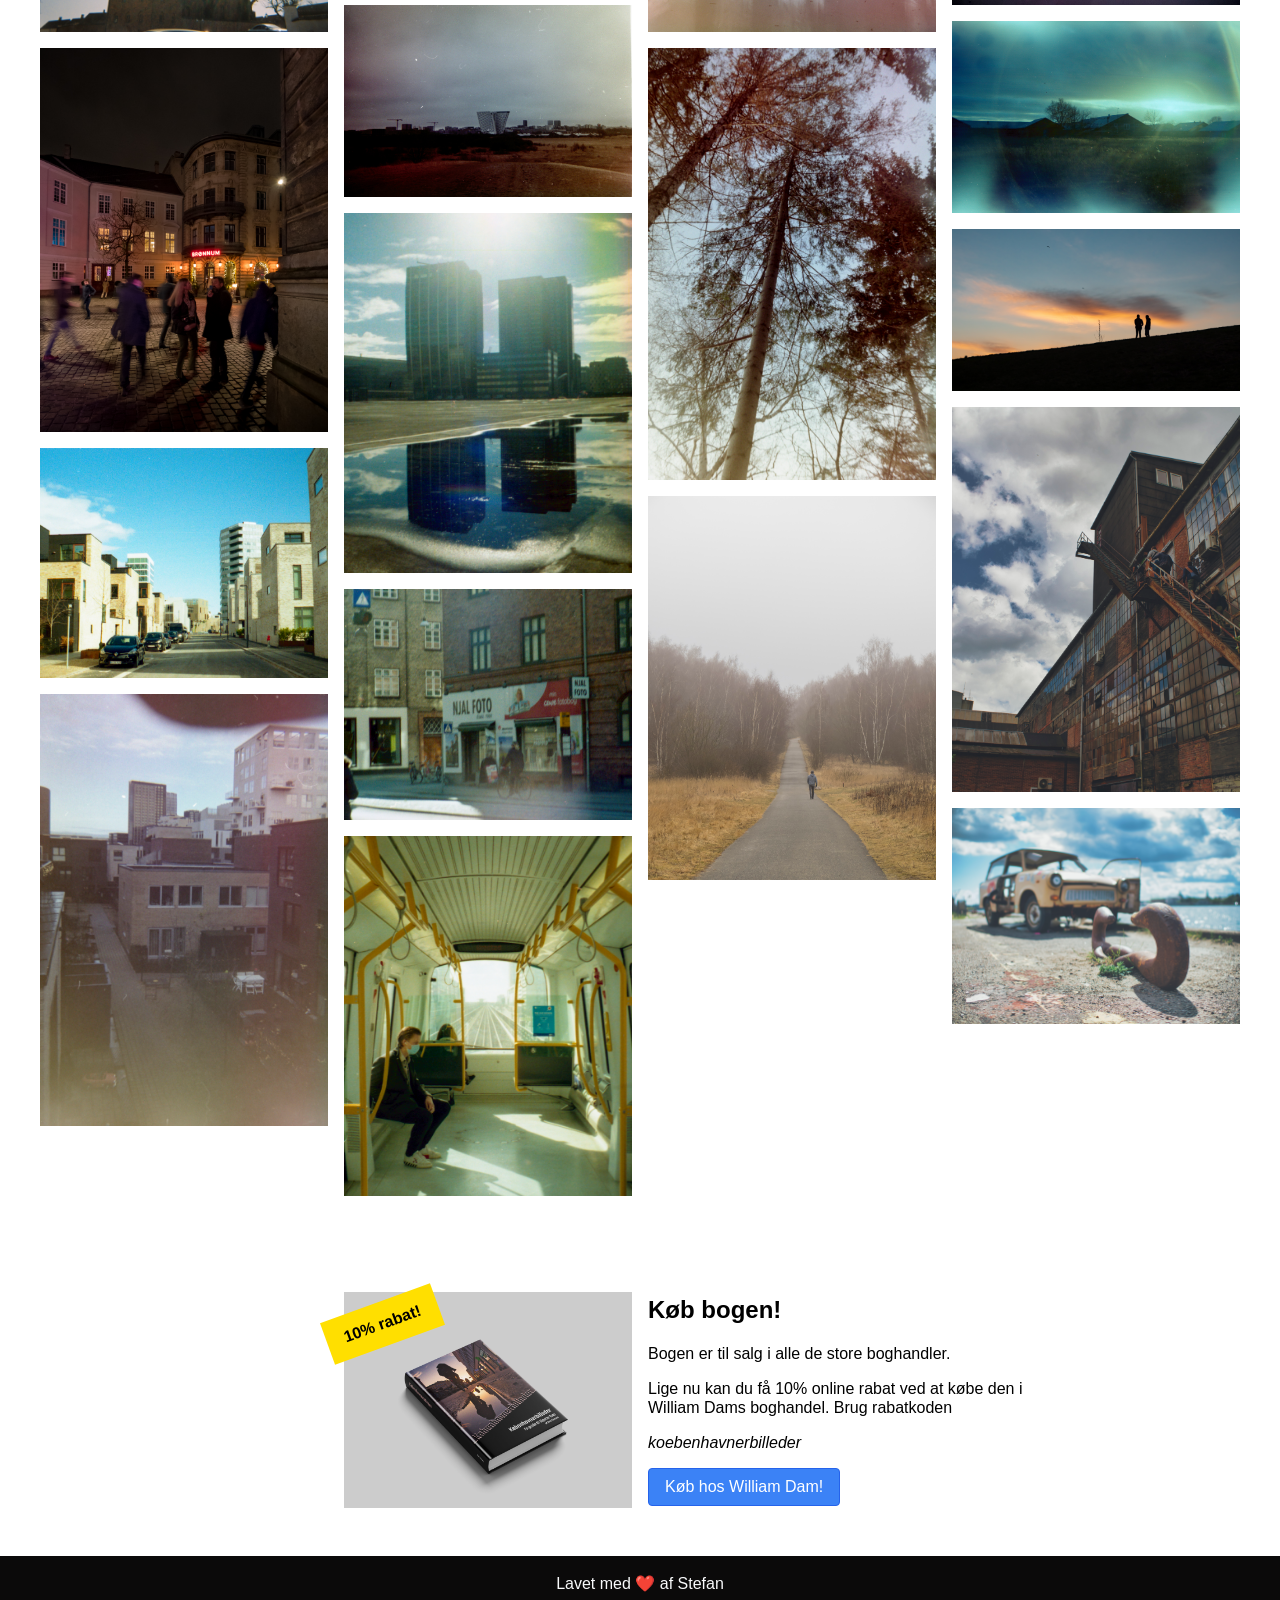
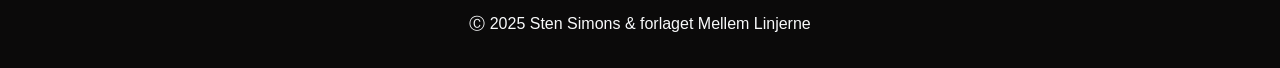
==== commit 7a839f03: "grid_based_v1" ====
--- a/blank.html
+++ b/blank.html
@@ -1,53 +1,385 @@
 <!DOCTYPE html>
 <html lang="da">
+
 <head>
     <meta charset="UTF-8">
     <meta name="viewport" content="width=device-width, initial-scale=1.0">
     <link rel="stylesheet" href="system.css">
     <title>Blank Struktur</title>
 </head>
-<body>
+
+<body id="top">
     <!-- Header -->
-    <header class="">
+
+    <header class="navbar">
         <div class="container flex flex-row justify-between items-center p-md">
-            <div class="logo"><a href="/" class="text-decoration-none text-xl">Struktur</a></div>
+            <div class="logo"><img src="./filer/struktur_logo.svg" alt="logo"></div>
             <nav class="hidden visible-md">
-                <a href="#" class="p-r-sm">Navigation 1</a>
-                <a href="#" class="p-r-sm">Navigation 2</a>
-                <a href="#">Navigation 3</a>
+                <a href="#section_1" class="p-r-sm navbtn bold">Anmeldelser</a>
+                <a href="#section_2" class="p-r-sm navbtn bold">Forfatteren</a>
+                <a href="#section_3" class="navbtn bold">Udvalgte billeder</a>
             </nav>
             <div class="navicon hidden-md">
-                <svg xmlns="http://www.w3.org/2000/svg" fill="none" viewBox="0 0 24 24" stroke-width="1.5" stroke="currentColor" class="size-6" height="32" width="32">
-                <path stroke-linecap="round" stroke-linejoin="round" d="M3.75 6.75h16.5M3.75 12h16.5m-16.5 5.25h16.5" />
+                <svg xmlns="http://www.w3.org/2000/svg" fill="none" viewBox="0 0 24 24" stroke-width="1.5"
+                    stroke="currentColor" class="size-6" height="32" width="32">
+                    <path stroke-linecap="round" stroke-linejoin="round"
+                        d="M3.75 6.75h16.5M3.75 12h16.5m-16.5 5.25h16.5" />
                 </svg>
             </div>
             <nav class="mobile-menu hidden flex-col justify-center items-center hidden-md">
-                <a href="#" class="p-r-sm">Navigation 1</a>
-                <a href="#" class="p-r-sm">Navigation 2</a>
-                <a href="#">Navigation 3</a>
+                <a href="#section_1" class="p-r-sm navbtn bold mobile_nav">Anmeldelser</a>
+                <a href="#section_2" class="p-r-sm navbtn bold mobile_nav">Forfatteren</a>
+                <a href="#section_3" class="navbtn bold mobile_nav">Udvalgte billeder</a>
             </nav>
         </div>
     </header>
+
     <!-- Header slut -->
-
+    <a href="#top" class="back-to-top">↑</a>
     <!-- Main -->
     <main>
-        <div class="container grid">
-            <div class="col-12 ">
-                <p>Alt godt kommer til den der venter: Tilføj dit indhold her...</p>
-            </div>
-        </div>
+        <div class="container">
+            <div class="grid border-md">
+                <div class="col-12 col-sm-6">
+                    <div class="carousel">
+                        <img class="carousel-image active" src="./filer/kobenhavnerbilleder-sten-simons.jpg"
+                            alt="Sten Simons">
+
+                        <img class="carousel-image" src="./filer/kobenhavnerbilleder_aaben_venstre.jpg" alt="aaben">
+
+
+                        <img class="carousel-image" src="./filer/kobenhavnerbilleder_oppefra.jpg" alt="oppefra">
+                    </div>
+                </div>
+
+
+                <div class="col-12 col-sm-6 content-center">
+                    <p>
+                        Københavnerbilleder - En guide til
+                        hipster foto af Sten Simons
+                    </p>
+                    <p>
+                        Køb den før din nabo!
+                    </p>
+                    <div>
+                        <a href="https://www.williamdam.dk/">
+                            <button>Køb nu!</button>
+                        </a>
+                    </div>
+                </div>
+            </div>
+        </div>
+
+
+
+        <div class="container">
+            <div class="grid">
+                <div class="col-12 col-md-4 col-start-3">
+                    <h3>Kort om bogen</h3>
+                    Københavnerbilleder er de danske
+                    streetfotografers bibel: Det er en fusion
+                    mellem et kunstværk og en lærebog.
+                    Bogen gennemgår alle væsentlige
+                    aspekter af streetfotografering fra
+                    grundlæggende teknik til kreative
+                    eksperimenter. Alt sammen krydret
+                    med masser af inspirerende fotos. God
+                    læselyst!
+                </div>
+
+                <div class="col-12 col-start-3 col-md-3 col-md-start-7">
+                    <h3>Quickfacts om
+                        bogen</h3>
+                    <ul class="bulletlist">
+                        <li>Titel: Københavnerbilleder - en guide til hipster foto</li>
+                        <li class="p-t-sm">Forfatter: Sten Simons</li>
+                        <li class="p-t-sm">Antal sider: 344</li>
+                        <li class="p-t-sm">Forlag: Mellem Linjerne</li>
+                        <li class="p-t-sm">ISBN: 987-6-987654-32-1</li>
+                        <li class="p-t-sm">Pris: 399.-</li>
+                    </ul>
+                </div>
+            </div>
+        </div>
+
+        <div class="container">
+            <div class="grid">
+                <div class="col-12 col-md-start-5 col-md-4"> <button id="newsletterButton"> TILMELD DIG VORES
+                        NYHEDSBREV!
+                    </button>
+                    <div id="newsletterPopover" class="newsletter-popover"> <button id="closePopover"
+                            class="close-popover">&times;</button>
+                        <h2>Tilmeld dig og få de seneste nyheder!</h2> <input type="email" placeholder="Din email">
+                        <button>Tilmeld</button>
+                    </div>
+                </div>
+            </div>
+        </div>
+
+        <div class="container">
+            <div class="grid">
+                <div class="col-12 col-md-4 col-lg-4 ">
+                    <div class="img_wrapper">
+                        <img class="img_hover" src="./filer/kobenhavnerbilleder_oppefra.jpg" alt="oppefra">
+                    </div>
+                </div>
+
+                <div class="col-12 col-md-4 col-lg-4">
+                    <div class="img_wrapper">
+                        <img class="img_hover" src="./filer/kobenhavnerbilleder_aaben_venstre.jpg" alt="aaben">
+                    </div>
+                </div>
+
+                <div class="col-12 col-md-4 col-lg-4">
+                    <div class="img_wrapper">
+                        <img class="img_hover" src="./filer/kobenhavnerbilleder-sten-simons.jpg" alt="lukket">
+                    </div>
+                </div>
+            </div>
+        </div>
+
+        <section id="section_1">
+            <div class="container rating text-bright">
+                <div class="grid ">
+                    <div class="col-12">
+                        <h3>Anmeldelser</h3>
+                    </div>
+
+                    <div class="col-12 col-md-4">
+                        <p class="bold">5 af 6 stjerner</p>
+                        <p>Københavnerbilleder er en grundig introduktion til at skyde
+                            billeder med retro-kant. Hvad enten du er har arbejdet med
+                            foto siden 135-filmen kom på markedet, du kun har skudt
+                            digitalt eller er helt nybegynder, er der masser af tips og
+                            tricks i bogen.</p>
+                        <p class="italic">Hanne Hovgaard, Berlingeren</p>
+                    </div>
+                    <div class="col-12 col-md-4">
+                        <p class="bold">4 af 5 stjerner</p>
+                        <p>Teksten er underholdende, og billederne er sku’ flotte.
+                            Hvad mere skal man sige om en fotobog?.</p>
+                        <p class="italic">Kim Kloggaard, Fotojournalen.dk</p>
+                    </div>
+                    <div class="col-12 col-md-4">
+                        <p class="bold">6 af 6 stjerner</p>
+                        <p>Sten Simons kan det der - og han bliver bedre og bedre.
+                            Stens tredje fotobog er klart den bedste - her er han for
+                            alvor i sit rette element, meget bedre end
+                            “studiefotografering som begyndere.” Tillykke - godt
+                            arbejde.</p>
+                        <p class="italic">Volmer Hansen, Lukkertiden.dk</p>
+                    </div>
+                </div>
+            </div>
+        </section>
+
+        <div class="container">
+            <div class="grid">
+                <div class="col-12">
+                    <h2>Bogens kapitler</h2>
+                </div>
+                <div class="col-12 col-sm-6 col-md-6 ">
+                    <h3>Kapitel 1 - Intro til street foto</h3>
+                    <div>
+                        Hvad er street foto? Det handler i bund og grund om at skyde byens liv og byens
+                        geometri (urban geometry). I dette kapitel får du en grundig intro til hvad street
+                        foto er og et overblik over nogen af de kendte street-fotografer. Alt krydret med en
+                        masse gode eksempler på street fotos.
+                    </div>
+                </div>
+                <div class="col-12 col-sm-6 col-md-6">
+                    <h3>Kapitel 2 - Om at skyde street</h3>
+                    <div>
+                        Vil du skyde street? Så er der ikke nogen vej udenom: Du skal ud på gaderne og
+                        prøve det! I dette kapitel får du en teknisk indføring i hvordan du bedst skyder
+                        street. Uanset om du er begynder eller professionel, er der mange gode tekniske
+                        tips og tricks til street-skyderiet.
+                    </div>
+                </div>
+                <div class="col-12 col-sm-6 col-md-6">
+                    <h3>Kapitel 3 - Om at finde det rette motiv</h3>
+                    <div>
+                        De fleste af os skyder oftest digitalt fordi det er billigere og nemmere. Og nogen
+                        teknikker og fremgangsmåder egner sig kun til digital street foto. I dette kapitel får
+                        du en række tips og tricks til digital street-foto.
+                    </div>
+                </div>
+
+                <div class="col-12 col-sm-6 col-md-6">
+                    <div>
+                        <h3> Kapitel 4 - Digital street foto</h3>
+                        <div>
+                            Indimellem er man heldig, andre gange kommer man hjem helt uden gode
+                            motiver. Med et par tips og tricks til at finde de rette motiver, stiger chancen
+                            gevaldigt for at fange de gode motiver.
+                        </div>
+                    </div>
+                </div>
+                <div class="col-12 col-sm-6 col-md-6">
+                    <div>
+                        <h3>Kapitel 5 - Analog street foto</h3>
+                        <div>
+                            Analog er sejt fordi det er mere “ægte,” dyrere og mere besværligt end digital. Det
+                            signalerer entusiasme. Nogle teknikker og fremgangsmåder egner sig bedst til
+                            analog street foto. I dette kapitel får du en række tips og tricks til analog street-
+                            foto.
+                        </div>
+                    </div>
+                </div>
+
+                <div class="col-12 col-sm-6 col-md-6">
+                    <div>
+                        <h3> Kapitel 6 - Om at skyde sort/hvid</h3>
+                        <div>
+                            Indimellem er man heldig, andre gange kommer man hjem helt uden gode
+                            motiver. Med et par tips og tricks til at finde de rette motiver, stiger chancen
+                            gevaldigt for at fange de gode motiver.
+                        </div>
+                    </div>
+                </div>
+
+                <div class="col-12 col-sm-6 col-md-6">
+                    <div>
+                        <h3>Kapitel 7 - Kreative teknikker</h3>
+                        <div>
+                            Dobbelteksponeringer, ICM (intentional camera moves), smadrede objektiver,
+                            gamle filmruller og alle mulige andre, spændende kreative teknikker kan løfte dine
+                            fotografier fra at være kedelige dokumentationer af hverdagen til at blive vilde
+                            kunststykker. Så dyk ned i dette kapitel om eksperimenterende teknikker!
+                        </div>
+                    </div>
+                </div>
+
+                <div class="col-12 col-sm-6 col-md-6">
+                    <div>
+                        <h3>Kapitel 8 - Kom helt tæt på!</h3>
+                        <div>
+                            Street foto handler om at fotografere livet på gaden - men tør du at gå helt tæt på
+                            fremmede mennesker og knipse løs? Du kan lige så godt øve dig, for det er det
+                            der vil gøre dig til en bedre street-fotograf…
+                        </div>
+                    </div>
+                </div>
+            </div>
+
+
+            <section id="section_2">
+                <div class="container">
+                    <div class="grid">
+                        <div class="col-12 col-md-start-4 col-md-3">
+                            <img src="./filer/sten_simons.jpg" alt="sten-simons">
+                        </div>
+
+                        <div class="col-12 col-md-start-7 col-md-4">
+                            <h3>Forfatteren</h3>
+                            <p>Sten Simons har en lang foto-karriere bag sig. Det
+                                hele startede i 00’erne, da han gik rundt i
+                                Pisserenden for at fotografere ungdommens forfald.
+                                Det ledte til en række udstillinger, og blev senere til
+                                hans først fotobog “Ungdomsdruk - pinlige billeder
+                                fra nattelivet.”</p>
+                            <p>Derefter tog karrieren fart: Han blev fotojournalist og
+                                dokumenterede en masse dagligdagsstof fra
+                                Amager på dagbladet “Amagerkaneren.”
+                                Sideløbende begyndte han at undervise i foto, og
+                                har skrevet et utal af bøger, herunder bestsellerne
+                                Scener fra S-toget, Brun mad - en visuel odysse, og
+                                lærebogen Fotografering for evnesvage.</p>
+                        </div>
+                    </div>
+                </div>
+        </div>
+        </section>
+
+        <section id="section_3">
+            <div class="container">
+                <div class="grid ">
+                    <h2 class="col-12">
+                        Udvalgte billeder fra bogen
+                    </h2>
+
+                    <div class="col-12 col-md-3 gallery-images">
+                        <img src="./gallery/foraar-med-et-agfa-lebox-2-20.jpg" alt="foraar_2">
+                        <img src="./gallery/vinter-2021-med-lomo-smena-17.jpg" alt="vinter_17">
+                        <img src="./gallery/vinter-2021-med-lomo-smena-6.jpg" alt="vinter_6">
+                        <img src="./gallery/foraar-med-et-agfa-le-box-2021-17.jpg" alt="foraar_17">
+                        <img src="./gallery/kbh-by-night-3.jpg" alt="kbh_night_3">
+                        <img src="./gallery/orestad-til-islands-brygge-pentax-auto-110-24.jpg" alt="orestad_24">
+                        <img src="./gallery/agfa-genanvendeligt-kamera-35mm-film-2-7.jpg" alt="agfa_2-7">
+                    </div>
+
+                    <div class="col-12 col-md-3 gallery-images">
+                        <img src="./gallery/agfa-genanvendeligt-kamera-35mm-film-2-5.jpg" alt="agfa_2-5">
+                        <img src="./gallery/agfa-genanvendeligt-kamera-35mm-11.jpg" alt="agfa_11">
+                        <img src="./gallery/agfa-genanvendeligt-kamera-35mm-8.jpg" alt="agfa_8">
+                        <img src="./gallery/agfa-genanvendeligt-kamera-35mm-5.jpg" alt="agfa_5">
+                        <img src="./gallery/amarminoen-med-et-agfa-le-box-12.jpg" alt="amarminoen_12">
+                        <img src="./gallery/amarminoen-med-et-agfa-le-box-11.jpg" alt="amarminoen_11">
+                        <img src="./gallery/amarminoen-med-et-agfa-le-box-3.jpg" alt="amarminoen_3">
+                        <img src="./gallery/orestad-til-islands-brygge-pentax-auto-110-19.jpg" alt="orestad_19">
+                        <img src="./gallery/orestad-til-islands-brygge-pentax-auto-110-17.jpg" alt="orestad_17">
+                        <img src="./gallery/orestad-til-islands-brygge-pentax-auto-110-16.jpg" alt="orestad_16">
+                    </div>
+
+                    <div class="col-12 col-md-3 gallery-images">
+                        <img src="./gallery/orestad-til-islands-brygge-pentax-auto-110-14.jpg" alt="orestad_14">
+                        <img src="./gallery/orestad-til-islands-brygge-pentax-auto-110-12.jpg" alt="orestad_12">
+                        <img src="./gallery/orestad-til-islands-brygge-pentax-auto-110-8.jpg" alt="orestad_8">
+                        <img src="./gallery/orestad-til-islands-brygge-pentax-auto-110.jpg" alt="orestad_10">
+                        <img src="./gallery/lomo-smena-20.jpg" alt="lomo_smena_20">
+                        <img src="./gallery/lomo-smena-17.jpg" alt="lomo_smena_17">
+                        <img src="./gallery/lomo-smena-15.jpg" alt="lomo_smena_15">
+                        <img src="./gallery/tyk-taage-i-orestad.jpg" alt="tyk_taage">
+                    </div>
+
+                    <div class="col-12 col-md-3 gallery-images">
+                        <img src="./gallery/nikkormat-ft2-remiseparken-7.jpg" alt="nikkormat_7">
+                        <img src="./gallery/nikkormat-ft2-remiseparken-2.jpg" alt="nikkormat_2">
+                        <img src="./gallery/nikkormat-ft2-orestad-c-6.jpg" alt="nikkormat_6">
+                        <img src="./gallery/pinhole-objektiver-ved-eghjorten-3.jpg" alt="pinhole">
+                        <img src="./gallery/0008.jpg" alt="0008">
+                        <img src="./gallery/anamorfiske-landskaber-amager-faelled-4.jpg" alt="anamorfisk_4">
+                        <img src="./gallery/_6090022.jpeg" alt="6090022">
+                        <img src="./gallery/_6090016.jpeg" alt="6090016">
+                    </div>
+                </div>
+            </div>
+        </section>
+        <div class="container">
+            <div class="grid">
+                <div class="col-12 col-md-start-4 col-md-3  book-image">
+                    <img src="./filer/kobenhavnerbilleder-sten-simons.jpg" alt="sten-simons">
+                    <p class="discount">10% rabat!</p>
+                </div>
+
+                <div class="col-12 col-md-start-7 col-md-4 bog_info ">
+                    <h3>Køb bogen!</h3>
+                    <p>Bogen er til salg i alle de store boghandler.</p>
+                    <p>Lige nu kan du få 10% online rabat ved at købe den
+                        i William Dams boghandel. Brug rabatkoden</p>
+                    <p class="italic">koebenhavnerbilleder</p>
+                    <div>
+                        <a href="https://www.williamdam.dk/"><button>Køb hos William Dam!</button></a>
+                    </div>
+                </div>
+            </div>
+        </div>
+
+
     </main>
     <!-- Main slut -->
 
     <!-- Footer -->
-    <footer class="container-full bg-dark text-bright">
+    <footer class=" container-full bg-dark text-bright">
         <div class="container text-center p-md">
             <p>Lavet med ❤️ af Stefan</p>
+            <p>Ⓒ 2025 Sten Simons & forlaget Mellem Linjerne</p>
         </div>
     </footer>
 
     <!-- Inkluderer scripts-->
     <script src="js.js"></script>
+    <script src="https://cdn.jsdelivr.net/npm/bootstrap@5.3.3/dist/js/bootstrap.bundle.min.js"></script>
 </body>
+
 </html>
--- a/system.css
+++ b/system.css
@@ -23,13 +23,17 @@
 }
 
 body {
-  font-family: system-ui, -apple-system, sans-serif;
+  font-family:
+    system-ui,
+    -apple-system,
+    sans-serif;
   line-height: 1.5;
   -webkit-font-smoothing: antialiased;
   -moz-osx-font-smoothing: grayscale;
 }
 
-ul, ol {
+ul,
+ol {
   list-style: none;
 }
 
@@ -43,7 +47,10 @@
   display: block;
 }
 
-button, input, textarea, select {
+button,
+input,
+textarea,
+select {
   font: inherit;
   border: none;
   background: transparent;
@@ -54,53 +61,56 @@
   outline-offset: 2px;
 }
 
-
+header {
+  display: flex;
+  align-items: center;
+}
 
 /* ========== 2: Variable & tokens ========== */
 
 :root {
-/* farver*/
-    --color-primary: rgba(59, 130, 246, 1); /* En blålig primærfarve */
-    --color-primary-light: rgba(99, 156, 255, 1);
-    --color-primary-dark: rgba(37, 99, 235, 1);
-    --color-secondary: rgba(249, 115, 22, 1); /* En orange sekundærfarve */
-    --color-secondary-light: rgba(251, 146, 60, 1);
-    --color-secondary-dark: rgba(234, 88, 12, 1);
-    --color-dark: rgb(11, 10, 10);
-    --color-bright: rgba(249, 250, 251, 1);
-
-/* Spacing */
-    --space-zero: 0;
-    --space-xs: 0.25rem;
-    --space-sm: 0.5rem;
-    --space-md: 1rem;
-    --space-lg: 1.5rem;
-    --space-xl: 2rem;
-    --space-xxl: 3rem;
-    --space-xxxl: 6rem;
-
-/* Font-størrelser */
-    --font-size-sm: 0.75rem;
-    --font-size-base: 1rem;
-    --font-size-md: 1.5rem;
-    --font-size-lg: 2rem;
-    --font-size-xl: 3rem;
-    --font-weight-light: 300;
-    --font-weight-normal: 400;
-    --font-weight-bold: 700;
-
-/* Fonte */
+  /* farver*/
+  --color-primary: rgba(59, 130, 246, 1); /* En blålig primærfarve */
+  --color-primary-light: rgba(99, 156, 255, 1);
+  --color-primary-dark: rgba(37, 99, 235, 1);
+  --color-secondary: rgba(249, 115, 22, 1); /* En orange sekundærfarve */
+  --color-secondary-light: rgba(251, 146, 60, 1);
+  --color-secondary-dark: rgba(234, 88, 12, 1);
+  --color-dark: rgb(11, 10, 10);
+  --color-bright: rgba(249, 250, 251, 1);
+
+  /* Spacing */
+  --space-zero: 0;
+  --space-xs: 0.25rem;
+  --space-sm: 0.5rem;
+  --space-md: 1rem;
+  --space-lg: 1.5rem;
+  --space-xl: 2rem;
+  --space-xxl: 3rem;
+  --space-xxxl: 6rem;
+
+  /* Font-størrelser */
+  --font-size-sm: 0.75rem;
+  --font-size-base: 1rem;
+  --font-size-md: 1.5rem;
+  --font-size-lg: 2rem;
+  --font-size-xl: 3rem;
+  --font-weight-light: 300;
+  --font-weight-normal: 400;
+  --font-weight-bold: 700;
+
+  /* Fonte */
   --font-family-sans: sans-serif;
   --font-family-serif: serif;
   --font-family-mono: monospace;
 
-/* Containers */
-    --container-full: 100%;
-    --container-wide: 1280px;
-    --container-narrow: 640px;
-    --container-fluid: calc(100% - var(--space-md) * 2);
-    --container-padding: 1rem;
-    --container-padding-sm: 0.5rem;
+  /* Containers */
+  --container-full: 100%;
+  --container-wide: 1280px;
+  --container-narrow: 640px;
+  --container-fluid: calc(100% - var(--space-md) * 2);
+  --container-padding: 1rem;
+  --container-padding-sm: 0.5rem;
 
   /* Borders & Radius */
   --radius-sm: 0.25rem;
@@ -120,470 +130,838 @@
 
 /* Surface Tokens / classes*/
 .bg-primary {
-    background-color: var(--color-primary);
+  background-color: var(--color-primary);
 }
 .text-primary {
-    color: var(--color-primary);
+  color: var(--color-primary);
 }
 .bg-primary-light {
-    background-color: var(--color-primary-light);
+  background-color: var(--color-primary-light);
 }
 .text-primary-light {
-    color: var(--color-primary-light);
+  color: var(--color-primary-light);
 }
 .bg-primary-dark {
-    background-color: var(--color-primary-dark);
+  background-color: var(--color-primary-dark);
 }
 .text-primary-dark {
-    color: var(--color-primary-dark);
+  color: var(--color-primary-dark);
 }
 .bg-secondary {
-    background-color: var(--color-secondary);
+  background-color: var(--color-secondary);
 }
 .text-secondary {
-    color: var(--color-secondary);
+  color: var(--color-secondary);
 }
 .bg-secondary-light {
-    background-color: var(--color-secondary-light);
+  background-color: var(--color-secondary-light);
 }
 .text-secondary-light {
-    color: var(--color-secondary-light);
+  color: var(--color-secondary-light);
 }
 .bg-secondary-dark {
-    background-color: var(--color-secondary-dark);
+  background-color: var(--color-secondary-dark);
 }
 .text-secondary-dark {
-    color: var(--color-secondary-dark);
+  color: var(--color-secondary-dark);
 }
 
 .bg-dark {
-    background-color: var(--color-dark);
+  background-color: var(--color-dark);
 }
 .text-dark {
-    color: var(--color-dark);
+  color: var(--color-dark);
 }
 .bg-bright {
-    background-color: var(--color-bright);
+  background-color: var(--color-bright);
 }
 .text-bright {
-    color: var(--color-bright);
+  color: var(--color-bright);
 }
 
 /* rounded tokens /classes */
 .rounded-sm {
-    border-radius: var(--radius-sm);
+  border-radius: var(--radius-sm);
 }
 .rounded-md {
-    border-radius: var(--radius-md);
+  border-radius: var(--radius-md);
 }
 .rounded-lg {
-    border-radius: var(--radius-lg);
+  border-radius: var(--radius-lg);
 }
 .rounded-full {
-    border-radius: var(--radius-full);
+  border-radius: var(--radius-full);
 }
 .rounded-sm-top {
-    border-top-left-radius: var(--radius-sm);
-    border-top-right-radius: var(--radius-sm);
+  border-top-left-radius: var(--radius-sm);
+  border-top-right-radius: var(--radius-sm);
 }
 .rounded-md-top {
-    border-top-left-radius: var(--radius-md);
-    border-top-right-radius: var(--radius-md);
+  border-top-left-radius: var(--radius-md);
+  border-top-right-radius: var(--radius-md);
 }
 .rounded-lg-top {
-    border-top-left-radius: var(--radius-lg);
-    border-top-right-radius: var(--radius-lg);
+  border-top-left-radius: var(--radius-lg);
+  border-top-right-radius: var(--radius-lg);
 }
 .rounded-full-top {
-    border-top-left-radius: var(--radius-full);
-    border-top-right-radius: var(--radius-full);
+  border-top-left-radius: var(--radius-full);
+  border-top-right-radius: var(--radius-full);
 }
 .rounded-sm-bottom {
-    border-bottom-left-radius: var(--radius-sm);
-    border-bottom-right-radius: var(--radius-sm);
+  border-bottom-left-radius: var(--radius-sm);
+  border-bottom-right-radius: var(--radius-sm);
 }
 .rounded-md-bottom {
-    border-bottom-left-radius: var(--radius-md);
-    border-bottom-right-radius: var(--radius-md);
+  border-bottom-left-radius: var(--radius-md);
+  border-bottom-right-radius: var(--radius-md);
 }
 .rounded-lg-bottom {
-    border-bottom-left-radius: var(--radius-lg);
-    border-bottom-right-radius: var(--radius-lg);
+  border-bottom-left-radius: var(--radius-lg);
+  border-bottom-right-radius: var(--radius-lg);
 }
 .rounded-full-bottom {
-    border-bottom-left-radius: var(--radius-full);
-    border-bottom-right-radius: var(--radius-full);
+  border-bottom-left-radius: var(--radius-full);
+  border-bottom-right-radius: var(--radius-full);
 }
 
 /*border tokens classes*/
 .border-sm {
-    border: var(--border-width-sm) solid currentColor;
+  border: var(--border-width-sm) solid currentColor;
 }
 .border-md {
-    border: var(--border-width-md) solid currentColor;
+  border: var(--border-width-md) solid currentColor;
 }
 .border-lg {
-    border: var(--border-width-lg) solid currentColor;
+  border: var(--border-width-lg) solid currentColor;
 }
 
 /* ========== 3: Layout containers & Breakpoints ========== */
 
 .container {
-    width: var(--container-fluid);
-    max-width: var(--container-wide);
-    margin: 0 auto;
-    }
-
-.container-narrow{
-    width: var(--container-fluid);
-    max-width: var(--container-narrow);
-    margin: 0 auto;
+  width: var(--container-fluid);
+  max-width: var(--container-wide);
+  margin: 0 auto;
+}
+
+.container-narrow {
+  width: var(--container-fluid);
+  max-width: var(--container-narrow);
+  margin: 0 auto;
 }
 
 .container-full {
-    width: var(--container-full);
-    margin: 0 auto;
-}
-
-.container, .container-narrow, .container-fluid {
-    padding: var(--space-xxl) var(--space-md);
-}
-
-
+  width: var(--container-full);
+  margin: 0 auto;
+}
+
+.container,
+.container-narrow,
+.container-fluid {
+  padding: var(--space-xxl) var(--space-md);
+}
 
 /* ========== 4: Layout/Grid ========== */
 
 /* Grundlæggende grid (mobile-first) */
 .grid {
-    display: grid;
-    grid-template-columns: repeat(12, 1fr);
-    gap: var(--space-sm); 
-    margin: 0 calc(var(--space-sm) / 2);
-    grid-auto-rows: minmax(var(--space-xl), auto);
+  display: grid;
+  grid-template-columns: repeat(12, 1fr);
+  gap: var(--space-sm);
+  margin: 0 calc(var(--space-sm) / 2);
+  grid-auto-rows: minmax(var(--space-xl), auto);
 }
 @media (min-width: 400px) {
-    .grid {
-        gap: var(--space-md); 
-        margin: 0 calc(var(--space-md) / 2);
-    }
+  .grid {
+    gap: var(--space-md);
+    margin: 0 calc(var(--space-md) / 2);
+  }
 }
 
 /* Responsive kolonne-klasser  */
-.col-1 { grid-column: auto / span 1; }
-.col-2 { grid-column: auto / span 2; }
-.col-3 { grid-column: auto / span 3; }
-.col-4 { grid-column: auto / span 4; }
-.col-5 { grid-column: auto / span 5; }
-.col-6 { grid-column: auto / span 6; }
-.col-7 { grid-column: auto / span 7; }
-.col-8 { grid-column: auto / span 8; }
-.col-9 { grid-column: auto / span 9; }
-.col-10 { grid-column: auto / span 10; }
-.col-11 { grid-column: auto / span 11; }
-.col-12 { grid-column: auto / span 12; }
+.col-1 {
+  grid-column: auto / span 1;
+}
+.col-2 {
+  grid-column: auto / span 2;
+}
+.col-3 {
+  grid-column: auto / span 3;
+}
+.col-4 {
+  grid-column: auto / span 4;
+}
+.col-5 {
+  grid-column: auto / span 5;
+}
+.col-6 {
+  grid-column: auto / span 6;
+}
+.col-7 {
+  grid-column: auto / span 7;
+}
+.col-8 {
+  grid-column: auto / span 8;
+}
+.col-9 {
+  grid-column: auto / span 9;
+}
+.col-10 {
+  grid-column: auto / span 10;
+}
+.col-11 {
+  grid-column: auto / span 11;
+}
+.col-12 {
+  grid-column: auto / span 12;
+}
 
 /* Mellemstore skærme (sm: ≥760px) */
 @media (min-width: 760px) {
-    .col-sm-1 { grid-column: auto / span 1; }
-    .col-sm-2 { grid-column: auto / span 2; }
-    .col-sm-3 { grid-column: auto / span 3; }
-    .col-sm-4 { grid-column: auto / span 4; }
-    .col-sm-5 { grid-column: auto / span 5; }
-    .col-sm-6 { grid-column: auto / span 6; }
-    .col-sm-7 { grid-column: auto / span 7; }
-    .col-sm-8 { grid-column: auto / span 8; }
-    .col-sm-9 { grid-column: auto / span 9; }
-    .col-sm-10 { grid-column: auto / span 10; }
-    .col-sm-11 { grid-column: auto / span 11; }
-    .col-sm-12 { grid-column: auto / span 12; }
+  .col-sm-1 {
+    grid-column: auto / span 1;
+  }
+  .col-sm-2 {
+    grid-column: auto / span 2;
+  }
+  .col-sm-3 {
+    grid-column: auto / span 3;
+  }
+  .col-sm-4 {
+    grid-column: auto / span 4;
+  }
+  .col-sm-5 {
+    grid-column: auto / span 5;
+  }
+  .col-sm-6 {
+    grid-column: auto / span 6;
+  }
+  .col-sm-7 {
+    grid-column: auto / span 7;
+  }
+  .col-sm-8 {
+    grid-column: auto / span 8;
+  }
+  .col-sm-9 {
+    grid-column: auto / span 9;
+  }
+  .col-sm-10 {
+    grid-column: auto / span 10;
+  }
+  .col-sm-11 {
+    grid-column: auto / span 11;
+  }
+  .col-sm-12 {
+    grid-column: auto / span 12;
+  }
 }
 
 /* Store skærme (md: ≥960px) */
 @media (min-width: 960px) {
-    .col-md-1 { grid-column: auto / span 1; }
-    .col-md-2 { grid-column: auto / span 2; }
-    .col-md-3 { grid-column: auto / span 3; }
-    .col-md-4 { grid-column: auto / span 4; }
-    .col-md-5 { grid-column: auto / span 5; }
-    .col-md-6 { grid-column: auto / span 6; }
-    .col-md-7 { grid-column: auto / span 7; }
-    .col-md-8 { grid-column: auto / span 8; }
-    .col-md-9 { grid-column: auto / span 9; }
-    .col-md-10 { grid-column: auto / span 10; }
-    .col-md-11 { grid-column: auto / span 11; }
-    .col-md-12 { grid-column: auto / span 12; }
+  .col-md-1 {
+    grid-column: auto / span 1;
+  }
+  .col-md-2 {
+    grid-column: auto / span 2;
+  }
+  .col-md-3 {
+    grid-column: auto / span 3;
+  }
+  .col-md-4 {
+    grid-column: auto / span 4;
+  }
+  .col-md-5 {
+    grid-column: auto / span 5;
+  }
+  .col-md-6 {
+    grid-column: auto / span 6;
+  }
+  .col-md-7 {
+    grid-column: auto / span 7;
+  }
+  .col-md-8 {
+    grid-column: auto / span 8;
+  }
+  .col-md-9 {
+    grid-column: auto / span 9;
+  }
+  .col-md-10 {
+    grid-column: auto / span 10;
+  }
+  .col-md-11 {
+    grid-column: auto / span 11;
+  }
+  .col-md-12 {
+    grid-column: auto / span 12;
+  }
 }
 
 /* Extra store skærme (lg: ≥1280px) */
 @media (min-width: 1280px) {
-    .col-lg-1 { grid-column: auto / span 1; }
-    .col-lg-2 { grid-column: auto / span 2; }
-    .col-lg-3 { grid-column: auto / span 3; }
-    .col-lg-4 { grid-column: auto / span 4; }
-    .col-lg-5 { grid-column: auto / span 5; }
-    .col-lg-6 { grid-column: auto / span 6; }
-    .col-lg-7 { grid-column: auto / span 7; }
-    .col-lg-8 { grid-column: auto / span 8; }
-    .col-lg-9 { grid-column: auto / span 9; }
-    .col-lg-10 { grid-column: auto / span 10; }
-    .col-lg-11 { grid-column: auto / span 11; }
-    .col-lg-12 { grid-column: auto / span 12; }
+  .col-lg-1 {
+    grid-column: auto / span 1;
+  }
+  .col-lg-2 {
+    grid-column: auto / span 2;
+  }
+  .col-lg-3 {
+    grid-column: auto / span 3;
+  }
+  .col-lg-4 {
+    grid-column: auto / span 4;
+  }
+  .col-lg-5 {
+    grid-column: auto / span 5;
+  }
+  .col-lg-6 {
+    grid-column: auto / span 6;
+  }
+  .col-lg-7 {
+    grid-column: auto / span 7;
+  }
+  .col-lg-8 {
+    grid-column: auto / span 8;
+  }
+  .col-lg-9 {
+    grid-column: auto / span 9;
+  }
+  .col-lg-10 {
+    grid-column: auto / span 10;
+  }
+  .col-lg-11 {
+    grid-column: auto / span 11;
+  }
+  .col-lg-12 {
+    grid-column: auto / span 12;
+  }
 }
 
 /* Col-start classes til at definere startpositioner...*/
-.col-start-1 { grid-column-start: 1; }
-.col-start-2 { grid-column-start: 2; }
-.col-start-3 { grid-column-start: 3; }
-.col-start-4 { grid-column-start: 4; }
-.col-start-5 { grid-column-start: 5; }
-.col-start-6 { grid-column-start: 6; }
-.col-start-7 { grid-column-start: 7; }
-.col-start-8 { grid-column-start: 8; }
-.col-start-9 { grid-column-start: 9; }
-.col-start-10 { grid-column-start: 10; }
-.col-start-11 { grid-column-start: 11; }
-.col-start-12 { grid-column-start: 12; }
+.col-start-1 {
+  grid-column-start: 1;
+}
+.col-start-2 {
+  grid-column-start: 2;
+}
+.col-start-3 {
+  grid-column-start: 3;
+}
+.col-start-4 {
+  grid-column-start: 4;
+}
+.col-start-5 {
+  grid-column-start: 5;
+}
+.col-start-6 {
+  grid-column-start: 6;
+}
+.col-start-7 {
+  grid-column-start: 7;
+}
+.col-start-8 {
+  grid-column-start: 8;
+}
+.col-start-9 {
+  grid-column-start: 9;
+}
+.col-start-10 {
+  grid-column-start: 10;
+}
+.col-start-11 {
+  grid-column-start: 11;
+}
+.col-start-12 {
+  grid-column-start: 12;
+}
 
 /* Mellemstore skærme (sm: ≥760px) */
 @media (min-width: 760px) {
-    .col-sm-start-1 { grid-column-start: 1; }
-    .col-sm-start-2 { grid-column-start: 2; }
-    .col-sm-start-3 { grid-column-start: 3; }
-    .col-sm-start-4 { grid-column-start: 4; }
-    .col-sm-start-5 { grid-column-start: 5; }
-    .col-sm-start-6 { grid-column-start: 6; }
-    .col-sm-start-7 { grid-column-start: 7; }
-    .col-sm-start-8 { grid-column-start: 8; }
-    .col-sm-start-9 { grid-column-start: 9; }
-    .col-sm-start-10 { grid-column-start: 10; }
-    .col-sm-start-11 { grid-column-start: 11; }
-    .col-sm-start-12 { grid-column-start: 12; }
+  .col-sm-start-1 {
+    grid-column-start: 1;
+  }
+  .col-sm-start-2 {
+    grid-column-start: 2;
+  }
+  .col-sm-start-3 {
+    grid-column-start: 3;
+  }
+  .col-sm-start-4 {
+    grid-column-start: 4;
+  }
+  .col-sm-start-5 {
+    grid-column-start: 5;
+  }
+  .col-sm-start-6 {
+    grid-column-start: 6;
+  }
+  .col-sm-start-7 {
+    grid-column-start: 7;
+  }
+  .col-sm-start-8 {
+    grid-column-start: 8;
+  }
+  .col-sm-start-9 {
+    grid-column-start: 9;
+  }
+  .col-sm-start-10 {
+    grid-column-start: 10;
+  }
+  .col-sm-start-11 {
+    grid-column-start: 11;
+  }
+  .col-sm-start-12 {
+    grid-column-start: 12;
+  }
 }
 
 /* Store skærme (md: ≥960px) */
 @media (min-width: 960px) {
-    .col-md-start-1 { grid-column-start: 1; }
-    .col-md-start-2 { grid-column-start: 2; }
-    .col-md-start-3 { grid-column-start: 3; }
-    .col-md-start-4 { grid-column-start: 4; }
-    .col-md-start-5 { grid-column-start: 5; }
-    .col-md-start-6 { grid-column-start: 6; }
-    .col-md-start-7 { grid-column-start: 7; }
-    .col-md-start-8 { grid-column-start: 8; }
-    .col-md-start-9 { grid-column-start: 9; }
-    .col-md-start-10 { grid-column-start: 10; }
-    .col-md-start-11 { grid-column-start: 11; }
-    .col-md-start-12 { grid-column-start: 12; }
+  .col-md-start-1 {
+    grid-column-start: 1;
+  }
+  .col-md-start-2 {
+    grid-column-start: 2;
+  }
+  .col-md-start-3 {
+    grid-column-start: 3;
+  }
+  .col-md-start-4 {
+    grid-column-start: 4;
+  }
+  .col-md-start-5 {
+    grid-column-start: 5;
+  }
+  .col-md-start-6 {
+    grid-column-start: 6;
+  }
+  .col-md-start-7 {
+    grid-column-start: 7;
+  }
+  .col-md-start-8 {
+    grid-column-start: 8;
+  }
+  .col-md-start-9 {
+    grid-column-start: 9;
+  }
+  .col-md-start-10 {
+    grid-column-start: 10;
+  }
+  .col-md-start-11 {
+    grid-column-start: 11;
+  }
+  .col-md-start-12 {
+    grid-column-start: 12;
+  }
 }
 
 /* Extra store skærme (lg: ≥1200px) */
 @media (min-width: 1200px) {
-    .col-lg-start-1 { grid-column-start: 1; }
-    .col-lg-start-2 { grid-column-start: 2; }
-    .col-lg-start-3 { grid-column-start: 3; }
-    .col-lg-start-4 { grid-column-start: 4; }
-    .col-lg-start-5 { grid-column-start: 5; }
-    .col-lg-start-6 { grid-column-start: 6; }
-    .col-lg-start-7 { grid-column-start: 7; }
-    .col-lg-start-8 { grid-column-start: 8; }
-    .col-lg-start-9 { grid-column-start: 9; }
-    .col-lg-start-10 { grid-column-start: 10; }
-    .col-lg-start-11 { grid-column-start: 11; }
-    .col-lg-start-12 { grid-column-start: 12; }
+  .col-lg-start-1 {
+    grid-column-start: 1;
+  }
+  .col-lg-start-2 {
+    grid-column-start: 2;
+  }
+  .col-lg-start-3 {
+    grid-column-start: 3;
+  }
+  .col-lg-start-4 {
+    grid-column-start: 4;
+  }
+  .col-lg-start-5 {
+    grid-column-start: 5;
+  }
+  .col-lg-start-6 {
+    grid-column-start: 6;
+  }
+  .col-lg-start-7 {
+    grid-column-start: 7;
+  }
+  .col-lg-start-8 {
+    grid-column-start: 8;
+  }
+  .col-lg-start-9 {
+    grid-column-start: 9;
+  }
+  .col-lg-start-10 {
+    grid-column-start: 10;
+  }
+  .col-lg-start-11 {
+    grid-column-start: 11;
+  }
+  .col-lg-start-12 {
+    grid-column-start: 12;
+  }
 }
 
 /* Nested grid */
 .nested-grid {
-    display: grid;
-    grid-template-columns: repeat(12, 1fr);
-    gap: var(--space-md); /* 2 * 8px */
-    margin-top: var(--space-xl); /* 2 * 8px */
+  display: grid;
+  grid-template-columns: repeat(12, 1fr);
+  gap: var(--space-md); /* 2 * 8px */
+  margin-top: var(--space-xl); /* 2 * 8px */
 }
 
 /* Kolonne-klasser til det nestede grid */
 .nested-grid > [class*="col-"] {
-    background-color: #e0e0e0;
-    border: 1px solid #ccc;
+  background-color: #e0e0e0;
+  border: 1px solid #ccc;
 }
 
 /* Lodret justering af indhold */
-    .content-start { align-content: flex-start; }
-    .content-center { align-content: center; }
-    .content-end { align-content: flex-end; }
-    .content-between { align-content: space-between; }
-    .content-around { align-content: space-around; }
-    .content-stretch { align-content: stretch; }
+.content-start {
+  align-content: flex-start;
+}
+.content-center {
+  align-content: center;
+}
+.content-end {
+  align-content: flex-end;
+}
+.content-between {
+  align-content: space-between;
+}
+.content-around {
+  align-content: space-around;
+}
+.content-stretch {
+  align-content: stretch;
+}
 
 /* Flexbox classes */
 
 /* Flebox display */
-.flex          { display: flex; }
-.inline-flex   { display: inline-flex; }
+.flex {
+  display: flex;
+}
+.inline-flex {
+  display: inline-flex;
+}
 
 /* Flebox retning */
-.flex-row        { flex-direction: row; }
-.flex-row-reverse { flex-direction: row-reverse; }
-.flex-col        { flex-direction: column; }
-.flex-col-reverse { flex-direction: column-reverse; }
+.flex-row {
+  flex-direction: row;
+}
+.flex-row-reverse {
+  flex-direction: row-reverse;
+}
+.flex-col {
+  flex-direction: column;
+}
+.flex-col-reverse {
+  flex-direction: column-reverse;
+}
 
 /* Justering af indhold */
-.justify-start    { justify-content: flex-start; }
-.justify-end      { justify-content: flex-end; }
-.justify-center   { justify-content: center; }
-.justify-between  { justify-content: space-between; }
-.justify-around   { justify-content: space-around; }
-.justify-evenly   { justify-content: space-evenly; }
+.justify-start {
+  justify-content: flex-start;
+}
+.justify-end {
+  justify-content: flex-end;
+}
+.justify-center {
+  justify-content: center;
+}
+.justify-between {
+  justify-content: space-between;
+}
+.justify-around {
+  justify-content: space-around;
+}
+.justify-evenly {
+  justify-content: space-evenly;
+}
 
 /* Lodret justering */
-.items-start      { align-items: flex-start; }
-.items-end        { align-items: flex-end; }
-.items-center     { align-items: center; }
-.items-baseline   { align-items: baseline; }
-.items-stretch    { align-items: stretch; }
+.items-start {
+  align-items: flex-start;
+}
+.items-end {
+  align-items: flex-end;
+}
+.items-center {
+  align-items: center;
+}
+.items-baseline {
+  align-items: baseline;
+}
+.items-stretch {
+  align-items: stretch;
+}
 
 /* Individuel lodret justering */
-.self-start      { align-self: flex-start; }
-.self-end        { align-self: flex-end; }
-.self-center     { align-self: center; }
-.self-baseline   { align-self: baseline; }
-.self-stretch    { align-self: stretch; }
+.self-start {
+  align-self: flex-start;
+}
+.self-end {
+  align-self: flex-end;
+}
+.self-center {
+  align-self: center;
+}
+.self-baseline {
+  align-self: baseline;
+}
+.self-stretch {
+  align-self: stretch;
+}
 
 /* Individuel vandret justering */
-.justify-self-start  { justify-self: start; }
-.justify-self-end    { justify-self: end; }
-.justify-self-center { justify-self: center; }
-.justify-self-stretch { justify-self: stretch; }
+.justify-self-start {
+  justify-self: start;
+}
+.justify-self-end {
+  justify-self: end;
+}
+.justify-self-center {
+  justify-self: center;
+}
+.justify-self-stretch {
+  justify-self: stretch;
+}
 
 /* Omflytning */
-.flex-wrap        { flex-wrap: wrap; }
-.flex-nowrap      { flex-wrap: nowrap; }
-.flex-wrap-reverse { flex-wrap: wrap-reverse; }
+.flex-wrap {
+  flex-wrap: wrap;
+}
+.flex-nowrap {
+  flex-wrap: nowrap;
+}
+.flex-wrap-reverse {
+  flex-wrap: wrap-reverse;
+}
 
 /* Gaps = Afstand mellem elementer */
-.gap-zero   { gap: var(--space-zero); }
-.gap-xs  { gap: var(--space-xs); }
-.gap-sm  { gap: var(--space-sm); }
-.gap-md  { gap: var(--space-md); }
-.gap-lg  { gap: var(--space-lg); }  
-.gap-xl  { gap: var(--space-xl); }
-.gap-xxl { gap: var(--space-xxl); }
+.gap-zero {
+  gap: var(--space-zero);
+}
+.gap-xs {
+  gap: var(--space-xs);
+}
+.gap-sm {
+  gap: var(--space-sm);
+}
+.gap-md {
+  gap: var(--space-md);
+}
+.gap-lg {
+  gap: var(--space-lg);
+}
+.gap-xl {
+  gap: var(--space-xl);
+}
+.gap-xxl {
+  gap: var(--space-xxl);
+}
 
 /* Små skærme (≥400px) */
 @media (min-width: 400px) {
-  .xs\:gap-zero   { gap: var(--space-zero); }
-  .xs\:gap-xs  { gap: var(--space-xs); }
-  .xs\:gap-sm  { gap: var(--space-sm); }
-  .xs\:gap-md  { gap: var(--space-md); }
-  .xs\:gap-lg  { gap: var(--space-lg); }  
-  .xs\:gap-xl  { gap: var(--space-xl); }
-  .xs\:gap-xxl { gap: var(--space-xxl); }
+  .xs\:gap-zero {
+    gap: var(--space-zero);
+  }
+  .xs\:gap-xs {
+    gap: var(--space-xs);
+  }
+  .xs\:gap-sm {
+    gap: var(--space-sm);
+  }
+  .xs\:gap-md {
+    gap: var(--space-md);
+  }
+  .xs\:gap-lg {
+    gap: var(--space-lg);
+  }
+  .xs\:gap-xl {
+    gap: var(--space-xl);
+  }
+  .xs\:gap-xxl {
+    gap: var(--space-xxl);
+  }
 }
 
 /* Tablet skærme (≥760px) */
 @media (min-width: 760px) {
-  .sm\:gap-zero   { gap: var(--space-zero); }
-  .sm\:gap-xs  { gap: var(--space-xs); }
-  .sm\:gap-sm  { gap: var(--space-sm); }
-  .sm\:gap-md  { gap: var(--space-md); }
-  .sm\:gap-lg  { gap: var(--space-lg); }  
-  .sm\:gap-xl  { gap: var(--space-xl); }
-  .sm\:gap-xxl { gap: var(--space-xxl); }
+  .sm\:gap-zero {
+    gap: var(--space-zero);
+  }
+  .sm\:gap-xs {
+    gap: var(--space-xs);
+  }
+  .sm\:gap-sm {
+    gap: var(--space-sm);
+  }
+  .sm\:gap-md {
+    gap: var(--space-md);
+  }
+  .sm\:gap-lg {
+    gap: var(--space-lg);
+  }
+  .sm\:gap-xl {
+    gap: var(--space-xl);
+  }
+  .sm\:gap-xxl {
+    gap: var(--space-xxl);
+  }
 }
 
 /* Mellemstore skærme (≥960px) */
 @media (min-width: 960px) {
-  .md\:gap-zero   { gap: var(--space-zero); }
-  .md\:gap-xs  { gap: var(--space-xs); }
-  .md\:gap-sm  { gap: var(--space-sm); }
-  .md\:gap-md  { gap: var(--space-md); }
-  .md\:gap-lg  { gap: var(--space-lg); }  
-  .md\:gap-xl  { gap: var(--space-xl); }
-  .md\:gap-xxl { gap: var(--space-xxl); }
+  .md\:gap-zero {
+    gap: var(--space-zero);
+  }
+  .md\:gap-xs {
+    gap: var(--space-xs);
+  }
+  .md\:gap-sm {
+    gap: var(--space-sm);
+  }
+  .md\:gap-md {
+    gap: var(--space-md);
+  }
+  .md\:gap-lg {
+    gap: var(--space-lg);
+  }
+  .md\:gap-xl {
+    gap: var(--space-xl);
+  }
+  .md\:gap-xxl {
+    gap: var(--space-xxl);
+  }
 }
 
 /* Store skærme (≥1200px) */
 @media (min-width: 1200px) {
-  .lg\:gap-zero   { gap: var(--space-zero); }
-  .lg\:gap-xs  { gap: var(--space-xs); }
-  .lg\:gap-sm  { gap: var(--space-sm); }
-  .lg\:gap-md  { gap: var(--space-md); }
-  .lg\:gap-lg  { gap: var(--space-lg); }  
-  .lg\:gap-xl  { gap: var(--space-xl); }
-  .lg\:gap-xxl { gap: var(--space-xxl); }
-}
-
-
+  .lg\:gap-zero {
+    gap: var(--space-zero);
+  }
+  .lg\:gap-xs {
+    gap: var(--space-xs);
+  }
+  .lg\:gap-sm {
+    gap: var(--space-sm);
+  }
+  .lg\:gap-md {
+    gap: var(--space-md);
+  }
+  .lg\:gap-lg {
+    gap: var(--space-lg);
+  }
+  .lg\:gap-xl {
+    gap: var(--space-xl);
+  }
+  .lg\:gap-xxl {
+    gap: var(--space-xxl);
+  }
+}
 
 /* ========== 5: Tekst & Typografi ========== */
 
 body {
-    font-size: var(--font-size-base);
-    font-family: var(--font-family-sans);
-    line-height: 1.5;
+  font-size: var(--font-size-base);
+  font-family: var(--font-family-sans);
+  line-height: 1.5;
 }
 p {
   margin-bottom: var(--space-md);
 }
-h1, h2, h3, .text-xl, .text-lg, .text-md {
-    font-weight: var(--font-weight-bold);
-    margin-bottom: var(--space-md);
-    font-family: var(--font-family-serif);
-    line-height: 1.5;
+h1,
+h2,
+h3,
+.text-xl,
+.text-lg,
+.text-md {
+  font-weight: var(--font-weight-bold);
+  margin-bottom: var(--space-md);
+  font-family: var(--font-family-sans);
+  line-height: 1.5;
 }
 .text-sm {
-    font-size: var(--font-size-sm);
-}
-h1, .text-xl {
-    font-size: var(--font-size-xl);
-}
-h2, .text-lg {
-    font-size: var(--font-size-lg);
-}
-h3, .text-md {
-    font-size: var(--font-size-md);
-}
-.text-light{
-    font-weight: var(--font-weight-light);
-}
-.text-normal{
-    font-weight: var(--font-weight-normal);
-}
-.text-bold{
-    font-weight: var(--font-weight-bold);
+  font-size: var(--font-size-sm);
+}
+h1,
+.text-xl {
+  font-size: var(--font-size-xl);
+}
+h2,
+.text-lg {
+  font-size: var(--font-size-lg);
+}
+h3,
+.text-md {
+  font-size: var(--font-size-md);
+}
+.text-light {
+  font-weight: var(--font-weight-light);
+}
+.text-normal {
+  font-weight: var(--font-weight-normal);
+}
+.text-bold {
+  font-weight: var(--font-weight-bold);
 }
 
 /* Tekstjustering */
 /* Standard tekstjustering (mobil-first) */
-.text-left   { text-align: left; }
-.text-center { text-align: center; }
-.text-right  { text-align: right; }
-.text-justify { text-align: justify; }
+.text-left {
+  text-align: left;
+}
+.text-center {
+  text-align: center;
+}
+.text-right {
+  text-align: right;
+}
+.text-justify {
+  text-align: justify;
+}
 
 /* Tablet skærme (≥760px) */
 @media (min-width: 760px) {
-    .sm\:text-left   { text-align: left; }
-    .sm\:text-center { text-align: center; }
-    .sm\:text-right  { text-align: right; }
-    .sm\:text-justify { text-align: justify; }
+  .sm\:text-left {
+    text-align: left;
+  }
+  .sm\:text-center {
+    text-align: center;
+  }
+  .sm\:text-right {
+    text-align: right;
+  }
+  .sm\:text-justify {
+    text-align: justify;
+  }
 }
 
 /* Mellemstore skærme (≥960px) */
 @media (min-width: 960px) {
-    .md\:text-left   { text-align: left; }
-    .md\:text-center { text-align: center; }
-    .md\:text-right  { text-align: right; }
-    .md\:text-justify { text-align: justify; }
+  .md\:text-left {
+    text-align: left;
+  }
+  .md\:text-center {
+    text-align: center;
+  }
+  .md\:text-right {
+    text-align: right;
+  }
+  .md\:text-justify {
+    text-align: justify;
+  }
 }
 
 /* Store skærme (≥1200px) */
 @media (min-width: 1200px) {
-    .lg\:text-left   { text-align: left; }
-    .lg\:text-center { text-align: center; }
-    .lg\:text-right  { text-align: right; }
-    .lg\:text-justify { text-align: justify; }
-}
-
-
+  .lg\:text-left {
+    text-align: left;
+  }
+  .lg\:text-center {
+    text-align: center;
+  }
+  .lg\:text-right {
+    text-align: right;
+  }
+  .lg\:text-justify {
+    text-align: justify;
+  }
+}
 
 /* ========== 6: Forms ========== */
 .form-group {
@@ -606,7 +984,9 @@
   border-radius: var(--radius-sm);
   font-family: inherit;
   font-size: var(--font-size-base);
-  transition: border-color 0.2s ease, box-shadow 0.2s ease;
+  transition:
+    border-color 0.2s ease,
+    box-shadow 0.2s ease;
 }
 
 input:focus,
@@ -668,13 +1048,11 @@
   cursor: pointer;
 }
 
-
-
-
 /* ========== 7: links & Buttons ========== */
 
 input[type="submit"],
-button, .btn {
+button,
+.btn {
   background-color: var(--color-primary);
   color: var(--color-bright);
   padding: var(--space-sm) var(--space-md);
@@ -682,13 +1060,14 @@
   border-radius: var(--radius-sm);
   cursor: pointer;
   transition: background-color 0.2s ease;
-    text-decoration: none;
-}   
+  text-decoration: none;
+}
 input[type="submit"]:hover,
-button:hover, .btn:hover {
+button:hover,
+.btn:hover {
   background-color: var(--color-primary-dark);
-   text-decoration: none;
-   color: var(--color-bright);
+  text-decoration: none;
+  color: var(--color-bright);
 }
 
 /* Knap-varianter */
@@ -736,12 +1115,11 @@
   padding: var(--space-md) var(--space-lg);
   font-size: var(--font-size-lg);
 }
-.btn-full{
+.btn-full {
   padding: var(--space-md) var(--space-lg);
   font-size: var(--font-size-lg);
   width: 100%;
 }
-
 
 /* links / a hrefs*/
 a {
@@ -755,143 +1133,314 @@
   text-decoration: none;
 }
 
-
-
 /* ========== 8: Medier ========== */
 img {
-    width: 100%;
-    max-width: 100%;
-    height: auto;
-}
-
-
-
+  width: 100%;
+  max-width: 100%;
+  height: auto;
+}
 
 /* ========== 9: Hjælpere ========== */
 
 /*fjern tekstunderstregning*/
-.text-decoration-none { text-decoration: none; }
+.text-decoration-none {
+  text-decoration: none;
+}
 
 /* Mobil (default) */
-.hidden   { display: none; }
-.visible    { display: block; }
+.hidden {
+  display: none;
+}
+.visible {
+  display: block;
+}
 
 /* Mellemstore skærme (sm: ≥760px) */
 @media (min-width: 760px) {
-  .hidden-sm   { display: none; }
-  .visible-sm    { display: block; }
+  .hidden-sm {
+    display: none;
+  }
+  .visible-sm {
+    display: block;
+  }
 }
 
 /* Store skærme (md: ≥960px) */
 @media (min-width: 960px) {
-  .hidden-md   { display: none; }
-  .visible-md    { display: block; }
+  .hidden-md {
+    display: none;
+  }
+  .visible-md {
+    display: block;
+  }
 }
 
 /* Extra store skærme (lg: ≥1200px) */
 @media (min-width: 1200px) {
-  .hidden-lg   { display: none; }
-  .visible-lg    { display: block; }
+  .hidden-lg {
+    display: none;
+  }
+  .visible-lg {
+    display: block;
+  }
 }
 
 /* Padding classes */
-.p-zero { padding: var(--space-zero); }
-.p-xs { padding: var(--space-xs); }
-.p-sm { padding: var(--space-sm); }
-.p-md { padding: var(--space-md); }   
-.p-lg { padding: var(--space-lg); }
-.p-xl { padding: var(--space-xl); } 
-.p-xxl { padding: var(--space-xxl); }
-.p-xxxl { padding: var(--space-xxxl); }
-.p-t-zero { padding-top: var(--space-zero); }
-.p-t-xs { padding-top: var(--space-xs); }
-.p-t-sm { padding-top: var(--space-sm); }
-.p-t-md { padding-top: var(--space-md); }   
-.p-t-lg { padding-top: var(--space-lg); }
-.p-t-xl { padding-top: var(--space-xl); } 
-.p-t-xxl { padding-top: var(--space-xxl); }
-.p-t-xxxl { padding-top: var(--space-xxxl); }
-.p-r-zero { padding-right: var(--space-zero); }
-.p-r-xs { padding-right: var(--space-xs); }
-.p-r-sm { padding-right: var(--space-sm); }
-.p-r-md { padding-right: var(--space-md); }   
-.p-r-lg { padding-right: var(--space-lg); }
-.p-r-xl { padding-right: var(--space-xl); } 
-.p-r-xxl { padding-right: var(--space-xxl); }
-.p-r-xxxl { padding-right: var(--space-xxxl); }
-.p-b-zero { padding-bottom: var(--space-zero); }
-.p-b-xs { padding-bottom: var(--space-xs); }
-.p-b-sm { padding-bottom: var(--space-sm); }
-.p-b-md { padding-bottom: var(--space-md); }   
-.p-b-lg { padding-bottom: var(--space-lg); }
-.p-b-xl { padding-bottom: var(--space-xl); } 
-.p-b-xxl { padding-bottom: var(--space-xxl); }
-.p-b-xxxl { padding-bottom: var(--space-xxxl); }
-.p-l-zero { padding-left: var(--space-zero); }
-.p-l-xs { padding-left: var(--space-xs); }
-.p-l-sm { padding-left: var(--space-sm); }
-.p-l-md { padding-left: var(--space-md); }   
-.p-l-lg { padding-left: var(--space-lg); }
-.p-l-xl { padding-left: var(--space-xl); } 
-.p-l-xxl { padding-left: var(--space-xxl); }
-.p-l-xxxl { padding-left: var(--space-xxxl); }
+.p-zero {
+  padding: var(--space-zero);
+}
+.p-xs {
+  padding: var(--space-xs);
+}
+.p-sm {
+  padding: var(--space-sm);
+}
+.p-md {
+  padding: var(--space-md);
+}
+.p-lg {
+  padding: var(--space-lg);
+}
+.p-xl {
+  padding: var(--space-xl);
+}
+.p-xxl {
+  padding: var(--space-xxl);
+}
+.p-xxxl {
+  padding: var(--space-xxxl);
+}
+.p-t-zero {
+  padding-top: var(--space-zero);
+}
+.p-t-xs {
+  padding-top: var(--space-xs);
+}
+.p-t-sm {
+  padding-top: var(--space-sm);
+}
+.p-t-md {
+  padding-top: var(--space-md);
+}
+.p-t-lg {
+  padding-top: var(--space-lg);
+}
+.p-t-xl {
+  padding-top: var(--space-xl);
+}
+.p-t-xxl {
+  padding-top: var(--space-xxl);
+}
+.p-t-xxxl {
+  padding-top: var(--space-xxxl);
+}
+.p-r-zero {
+  padding-right: var(--space-zero);
+}
+.p-r-xs {
+  padding-right: var(--space-xs);
+}
+.p-r-sm {
+  padding-right: var(--space-sm);
+}
+.p-r-md {
+  padding-right: var(--space-md);
+}
+.p-r-lg {
+  padding-right: var(--space-lg);
+}
+.p-r-xl {
+  padding-right: var(--space-xl);
+}
+.p-r-xxl {
+  padding-right: var(--space-xxl);
+}
+.p-r-xxxl {
+  padding-right: var(--space-xxxl);
+}
+.p-b-zero {
+  padding-bottom: var(--space-zero);
+}
+.p-b-xs {
+  padding-bottom: var(--space-xs);
+}
+.p-b-sm {
+  padding-bottom: var(--space-sm);
+}
+.p-b-md {
+  padding-bottom: var(--space-md);
+}
+.p-b-lg {
+  padding-bottom: var(--space-lg);
+}
+.p-b-xl {
+  padding-bottom: var(--space-xl);
+}
+.p-b-xxl {
+  padding-bottom: var(--space-xxl);
+}
+.p-b-xxxl {
+  padding-bottom: var(--space-xxxl);
+}
+.p-l-zero {
+  padding-left: var(--space-zero);
+}
+.p-l-xs {
+  padding-left: var(--space-xs);
+}
+.p-l-sm {
+  padding-left: var(--space-sm);
+}
+.p-l-md {
+  padding-left: var(--space-md);
+}
+.p-l-lg {
+  padding-left: var(--space-lg);
+}
+.p-l-xl {
+  padding-left: var(--space-xl);
+}
+.p-l-xxl {
+  padding-left: var(--space-xxl);
+}
+.p-l-xxxl {
+  padding-left: var(--space-xxxl);
+}
 
 /* Margin classes */
-.m-zero { margin: var(--space-zero); }
-.m-xs { margin: var(--space-xs); }
-.m-sm { margin: var(--space-sm); }
-.m-md { margin: var(--space-md); }   
-.m-lg { margin: var(--space-lg); }
-.m-xl { margin: var(--space-xl); } 
-.m-xxl { margin: var(--space-xxl); }
-.m-xxxl { margin: var(--space-xxxl); }
-.m-t-zero { margin-top: var(--space-zero); }
-.m-t-xs { margin-top: var(--space-xs); }
-.m-t-sm { margin-top: var(--space-sm); }
-.m-t-md { margin-top: var(--space-md); }   
-.m-t-lg { margin-top: var(--space-lg); }
-.m-t-xl { margin-top: var(--space-xl); } 
-.m-t-xxl { margin-top: var(--space-xxl); }
-.m-t-xxxl { margin-top: var(--space-xxxl); }
-.m-r-zero { margin-right: var(--space-zero); }
-.m-r-xs { margin-right: var(--space-xs); }
-.m-r-sm { margin-right: var(--space-sm); }
-.m-r-md { margin-right: var(--space-md); }   
-.m-r-lg { margin-right: var(--space-lg); }
-.m-r-xl { margin-right: var(--space-xl); } 
-.m-r-xxl { margin-right: var(--space-xxl); }
-.m-r-xxxl { margin-right: var(--space-xxxl); }
-.m-b-zero { margin-bottom: var(--space-zero); }
-.m-b-xs { margin-bottom: var(--space-xs); }
-.m-b-sm { margin-bottom: var(--space-sm); }
-.m-b-md { margin-bottom: var(--space-md); }   
-.m-b-lg { margin-bottom: var(--space-lg); }
-.m-b-xl { margin-bottom: var(--space-xl); } 
-.m-b-xxl { margin-bottom: var(--space-xxl); }
-.m-b-xxxl { margin-bottom: var(--space-xxxl); }
-.m-l-zero { margin-left: var(--space-zero); }
-.m-l-xs { margin-left: var(--space-xs); }
-.m-l-sm { margin-left: var(--space-sm); }
-.m-l-md { margin-left: var(--space-md); }   
-.m-l-lg { margin-left: var(--space-lg); }
-.m-l-xl { margin-left: var(--space-xl); } 
-.m-l-xxl { margin-left: var(--space-xxl); }
-.m-l-xxxl { margin-left: var(--space-xxxl); }
-
-
+.m-zero {
+  margin: var(--space-zero);
+}
+.m-xs {
+  margin: var(--space-xs);
+}
+.m-sm {
+  margin: var(--space-sm);
+}
+.m-md {
+  margin: var(--space-md);
+}
+.m-lg {
+  margin: var(--space-lg);
+}
+.m-xl {
+  margin: var(--space-xl);
+}
+.m-xxl {
+  margin: var(--space-xxl);
+}
+.m-xxxl {
+  margin: var(--space-xxxl);
+}
+.m-t-zero {
+  margin-top: var(--space-zero);
+}
+.m-t-xs {
+  margin-top: var(--space-xs);
+}
+.m-t-sm {
+  margin-top: var(--space-sm);
+}
+.m-t-md {
+  margin-top: var(--space-md);
+}
+.m-t-lg {
+  margin-top: var(--space-lg);
+}
+.m-t-xl {
+  margin-top: var(--space-xl);
+}
+.m-t-xxl {
+  margin-top: var(--space-xxl);
+}
+.m-t-xxxl {
+  margin-top: var(--space-xxxl);
+}
+.m-r-zero {
+  margin-right: var(--space-zero);
+}
+.m-r-xs {
+  margin-right: var(--space-xs);
+}
+.m-r-sm {
+  margin-right: var(--space-sm);
+}
+.m-r-md {
+  margin-right: var(--space-md);
+}
+.m-r-lg {
+  margin-right: var(--space-lg);
+}
+.m-r-xl {
+  margin-right: var(--space-xl);
+}
+.m-r-xxl {
+  margin-right: var(--space-xxl);
+}
+.m-r-xxxl {
+  margin-right: var(--space-xxxl);
+}
+.m-b-zero {
+  margin-bottom: var(--space-zero);
+}
+.m-b-xs {
+  margin-bottom: var(--space-xs);
+}
+.m-b-sm {
+  margin-bottom: var(--space-sm);
+}
+.m-b-md {
+  margin-bottom: var(--space-md);
+}
+.m-b-lg {
+  margin-bottom: var(--space-lg);
+}
+.m-b-xl {
+  margin-bottom: var(--space-xl);
+}
+.m-b-xxl {
+  margin-bottom: var(--space-xxl);
+}
+.m-b-xxxl {
+  margin-bottom: var(--space-xxxl);
+}
+.m-l-zero {
+  margin-left: var(--space-zero);
+}
+.m-l-xs {
+  margin-left: var(--space-xs);
+}
+.m-l-sm {
+  margin-left: var(--space-sm);
+}
+.m-l-md {
+  margin-left: var(--space-md);
+}
+.m-l-lg {
+  margin-left: var(--space-lg);
+}
+.m-l-xl {
+  margin-left: var(--space-xl);
+}
+.m-l-xxl {
+  margin-left: var(--space-xxl);
+}
+.m-l-xxxl {
+  margin-left: var(--space-xxxl);
+}
 
 /* ========== 10: Komponenter ========== */
 
 /*Navbar*/
 /* Navbar styling */
 .navbarfixed {
-    position: fixed;
-    top: 0;
-    left: 0;
-    width: 100%;
-    background: var(--color-bright);
-}
-.mobile-menu{
+  position: fixed;
+  top: 0;
+  left: 0;
+  width: 100%;
+  background: var(--color-bright);
+}
+.mobile-menu {
   position: fixed;
   top: 0;
   left: 0;
@@ -902,10 +1451,19 @@
   z-index: 1000;
 }
 .mobile-menu a {
-  padding: var(--space-sm) 0;
-}
-.logo, .navicon{
+  padding: var(--space-sm);
+}
+.logo {
   z-index: 1001;
+  width: 200px;
+  height: auto;
+  filter: invert(1);
+}
+
+.navicon {
+  z-index: 1001;
+  margin-left: auto;
+  filter: invert(1);
 }
 
 /* Cards */
@@ -916,7 +1474,9 @@
   padding: var(--space-md);
   margin-bottom: var(--space-md);
   border: 1px solid #f3f4f6;
-  transition: box-shadow 0.2s ease, transform 0.2s ease;
+  transition:
+    box-shadow 0.2s ease,
+    transform 0.2s ease;
 }
 
 .card:hover {
@@ -941,8 +1501,219 @@
 /* ========== 11: Animationer ========== */
 /* Glat scrolling for anker-links */
 html {
-    scroll-behavior: smooth;
+  scroll-behavior: smooth;
 }
 
 /* ========== 12: Custom CSS ========== */
-/* Tilføj dine egne brugerdefinerede stilarter her - eller tilføj dem i en separat fil */+/* Tilføj dine egne brugerdefinerede stilarter her - eller tilføj dem i en separat fil */
+.navbar {
+  background: var(--color-dark);
+}
+
+.content-center {
+  display: flex;
+  flex-direction: column;
+  justify-content: center;
+}
+
+.img_hover {
+  width: 100%;
+  display: block;
+  transition: transform 0.6s cubic-bezier(0.25, 0.8, 0.25, 1);
+}
+
+.img_hover:hover {
+  transform: scale(1.3);
+}
+
+.img_wrapper {
+  width: 100%;
+  overflow: hidden;
+}
+
+.bog_info {
+  line-height: 1.2;
+}
+
+.rating {
+  background-color: var(--color-primary);
+}
+
+.italic {
+  font-style: italic;
+}
+
+.bold {
+  font-weight: var(--font-weight-bold);
+}
+
+.gallery-images {
+  display: flex;
+  flex-direction: column;
+  gap: 16px;
+}
+
+.book-image {
+  position: relative;
+}
+
+.book-image img {
+  display: block;
+  width: 100%;
+}
+
+.discount {
+  position: absolute;
+  top: 10px;
+  left: -20px;
+
+  background: #ffdf00;
+  padding: 10px 18px;
+  margin: 0;
+
+  transform: rotate(-20deg);
+  z-index: 10;
+
+  font-weight: bold;
+}
+
+.newsletter-popover {
+  position: fixed;
+  top: 30px;
+  left: 50%;
+  transform: translate(-50%, -30px);
+
+  opacity: 0;
+  visibility: hidden;
+
+  background: white;
+  padding: 2rem;
+  border-radius: 10px;
+  box-shadow: 0 5px 20px rgba(0, 0, 0, 0.2);
+
+  z-index: 1000;
+
+  transition:
+    opacity 0.3s ease,
+    transform 0.3s ease;
+}
+
+.newsletter-popover.active {
+  opacity: 1;
+  visibility: visible;
+  transform: translate(-50%, 0);
+}
+
+/* X button */
+.close-popover {
+  position: absolute;
+  top: 10px;
+  right: 10px;
+
+  background: transparent !important;
+  border: none;
+  color: black;
+
+  font-size: 24px;
+  line-height: 1;
+  padding: 5px;
+
+  cursor: pointer;
+}
+
+/* Newsletter button */
+.newsletter-popover button:not(.close-popover) {
+  display: block;
+  margin-top: 20px;
+  margin-left: auto;
+}
+
+.navbtn {
+  text-decoration: none;
+  background-color: white;
+  padding: 0.65rem;
+  margin: 0.65rem;
+  border-radius: var(--radius-sm);
+}
+
+.navbtn:hover {
+  color: white;
+  background-color: var(--color-primary);
+}
+
+.bulletlist {
+  list-style-type: disc;
+  padding-left: 2rem;
+}
+
+.back-to-top {
+  position: fixed;
+  bottom: 30px;
+  right: 30px;
+  width: 45px;
+  height: 45px;
+  display: flex;
+  align-items: center;
+  justify-content: center;
+  background-color: black;
+  color: white;
+  border-radius: 50%;
+  text-decoration: none;
+  font-size: 24px;
+  z-index: 1000;
+}
+
+button {
+  background-color: var(--color-primary);
+  color: white;
+}
+
+button:hover {
+  background-color: var(--color-dark);
+}
+
+.back-to-top:hover {
+  background-color: var(--color-primary);
+  color: white;
+}
+
+.mobile_nav {
+  background-color: var(--color-primary);
+  color: var(--color-bright);
+}
+
+/* carousel*/
+
+.carousel {
+  position: relative;
+  width: 100%;
+  overflow: hidden;
+}
+
+/* carousel images */
+
+.carousel-image {
+  width: 100%;
+  height: auto;
+  position: absolute;
+  top: 0;
+  left: 0;
+
+  /* hides*/
+  opacity: 0;
+
+  /*smooth*/
+  transition: opacity 0.5s ease;
+}
+
+.carousel-image.active {
+  opacity: 1;
+  position: relative;
+}
+
+/* Responsive images */
+
+.carousel img {
+  display: block;
+  max-width: 100%;
+}
